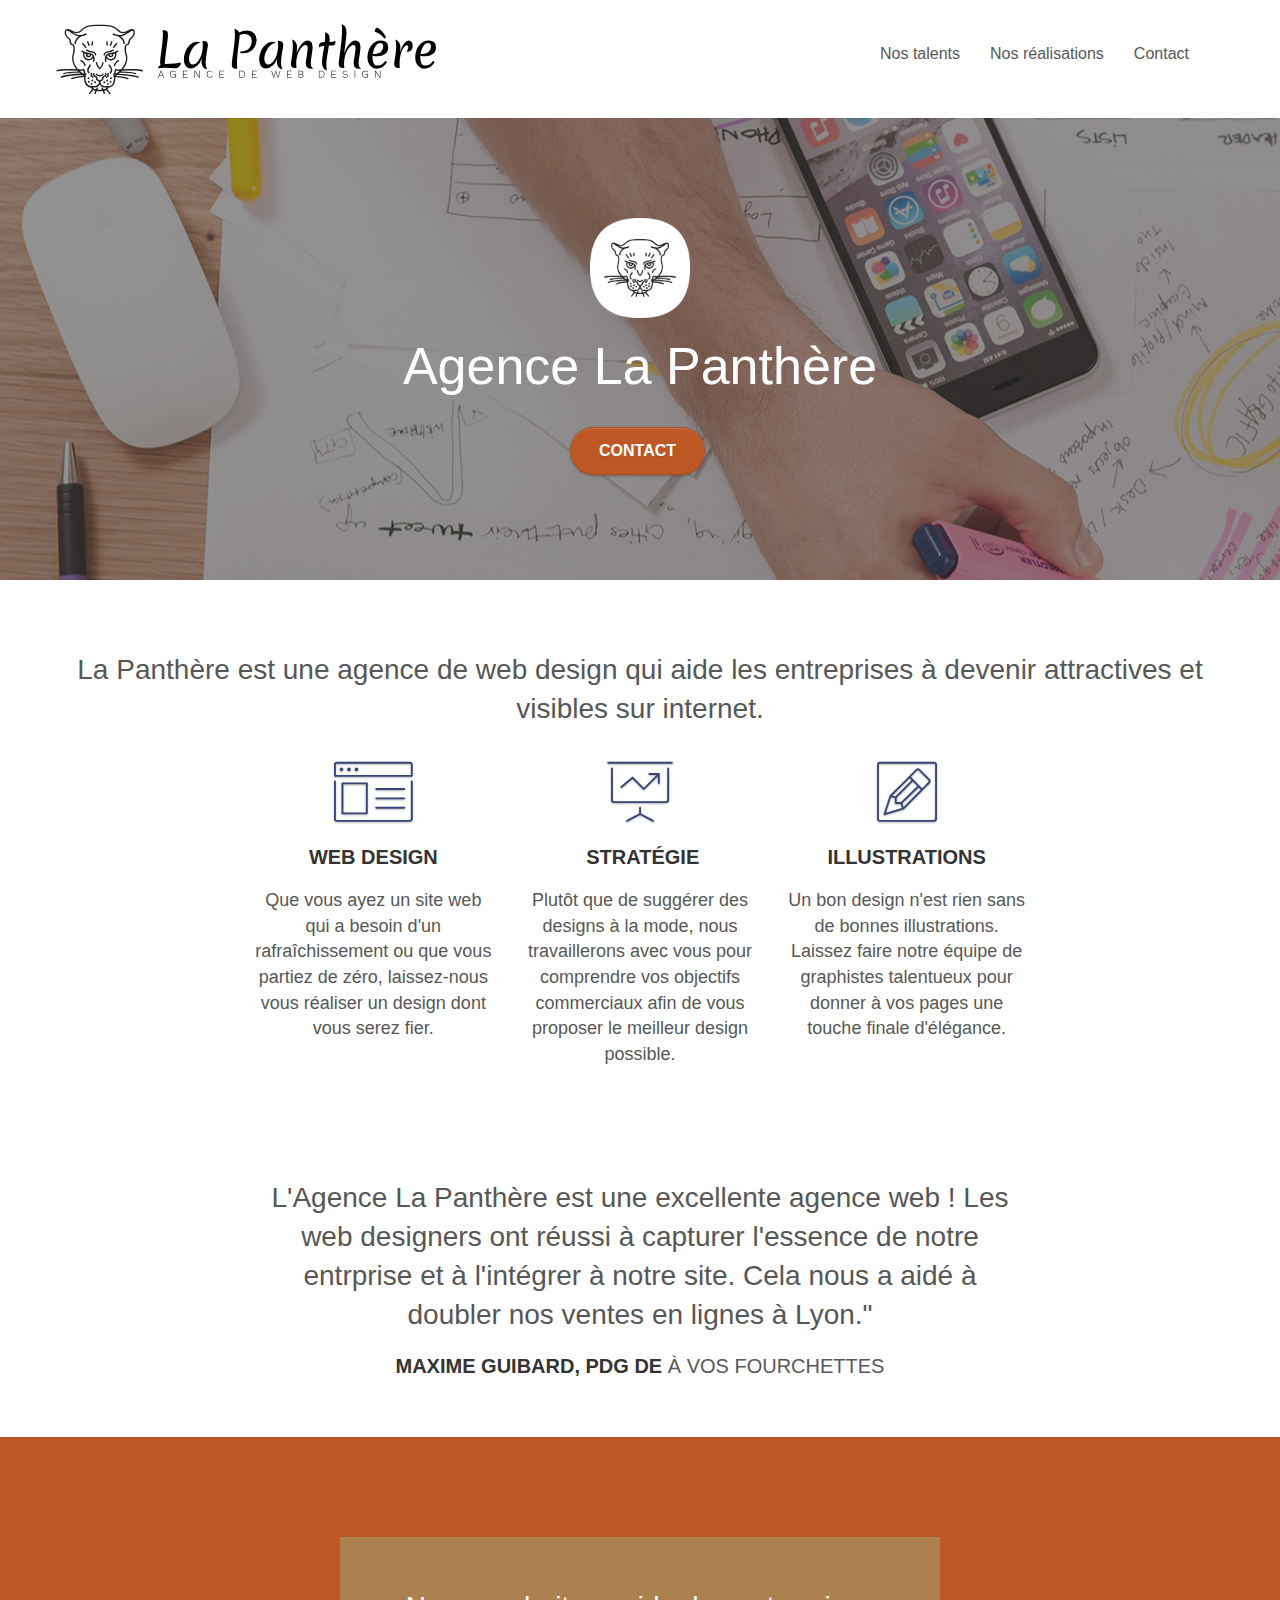
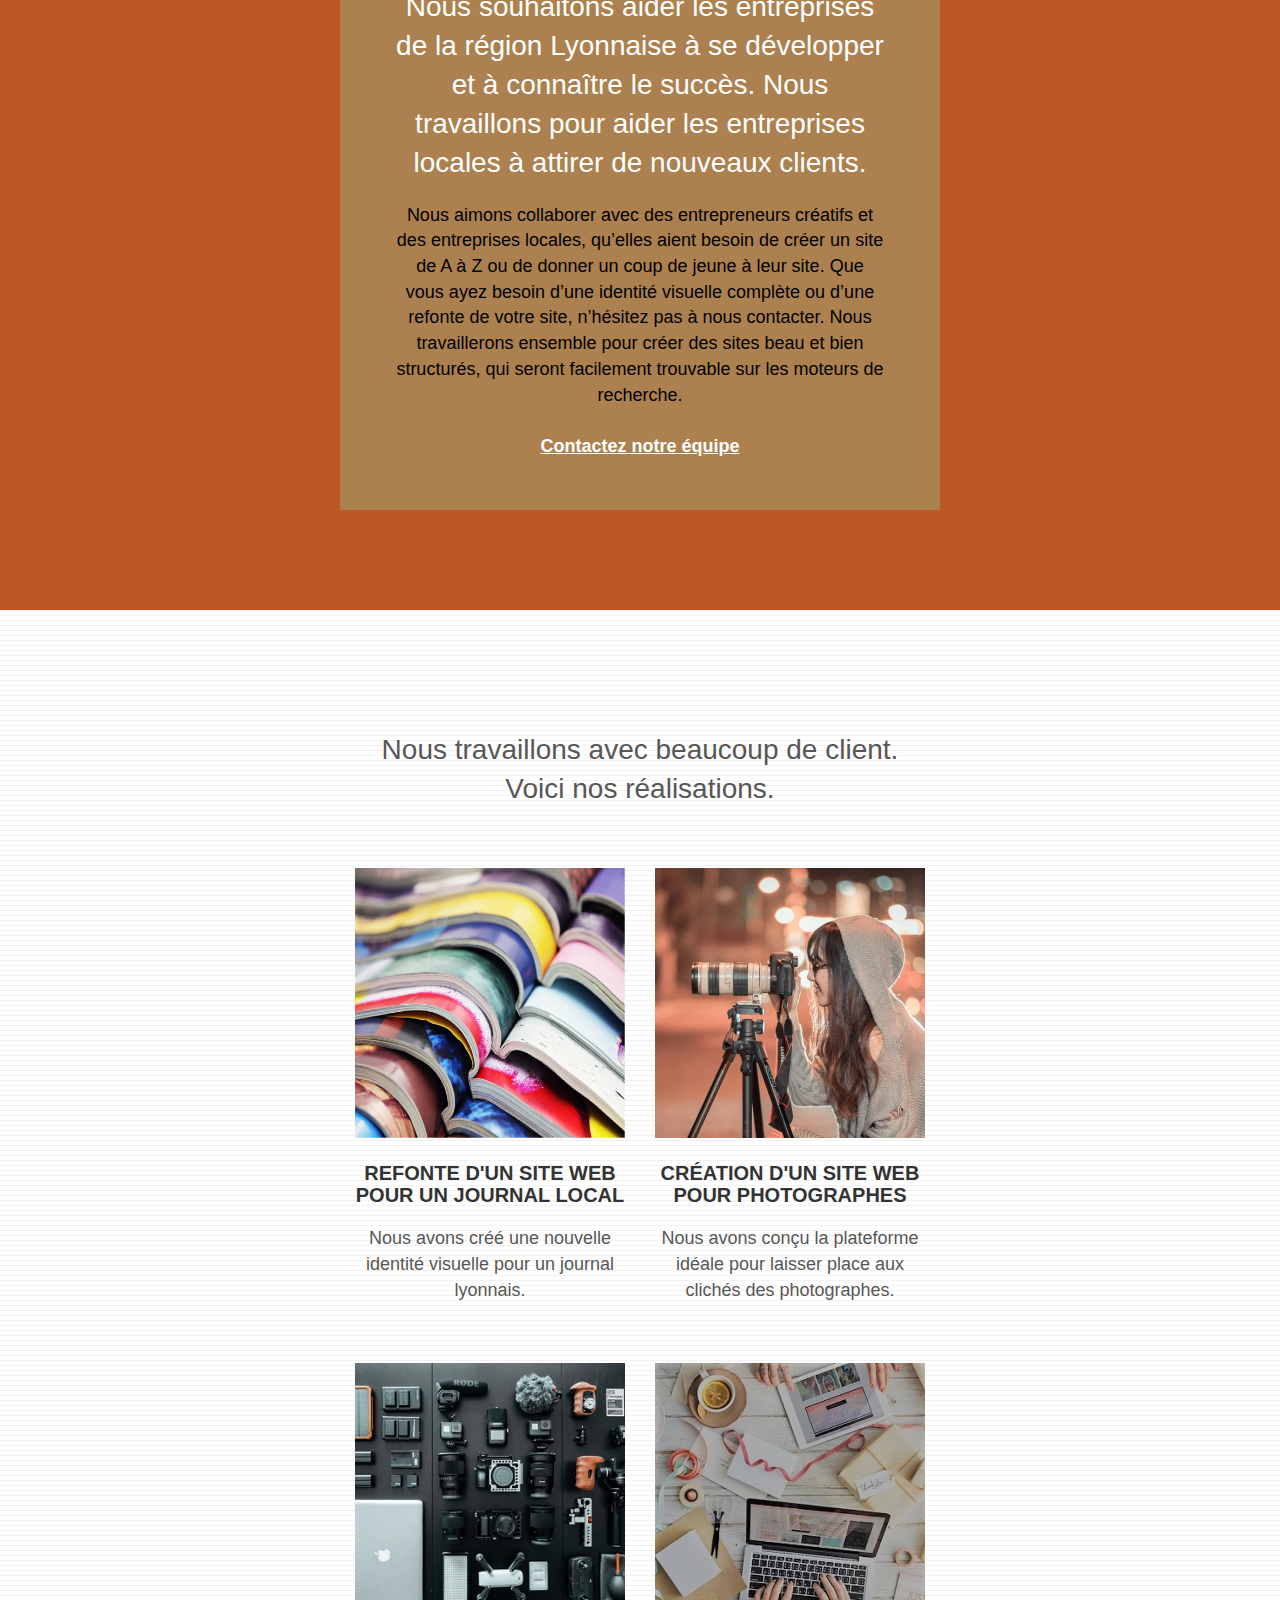
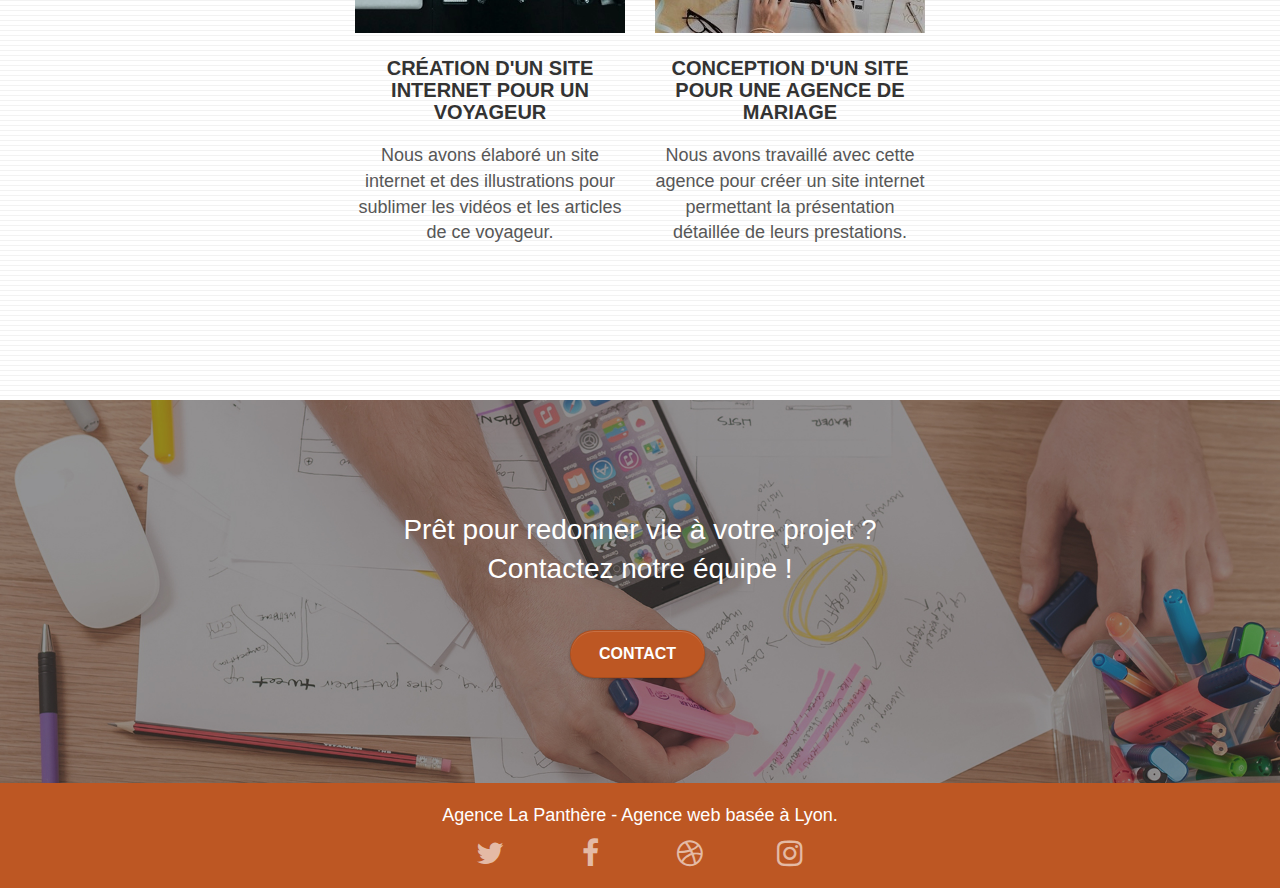
==== patched-website/index.html @ 6c85011a "Reorga" ====
<!doctype html>
<html lang="fr">
<head>
    <meta charset="utf-8">
    <meta name="keywords" content="création site web, création site internet, agence design lyon, web design lyon, illustration, création graphique, identité graphique, identité visuelle">
    <meta name="description" content="Agence de Web Design basée à Lyon. Graphisme - Direction artistique - Illustration - Webdesign.">
    <meta name="viewport" content="width=device-width, initial-scale=1.0, viewport-fit=cover">
    <link rel="shortcut icon" type="image/png" href="favicon.jpg">
    
	<link rel="stylesheet" type="text/css" href="./css/bootstrap.css">
	<link rel="stylesheet" type="text/css" href="style.css">
	<link rel="stylesheet" type="text/css" href="./css/font-awesome.css">
	<link rel="stylesheet" type="text/css" href="./css/et-line.css">
	
    
	<script src="./js/jquery-2.1.0.js"></script>
	<script src="./js/bootstrap.js"></script>
	<script src="./js/blocs.js"></script>
	<script src="./js/jquery.touchSwipe.js" defer></script>
	<script src="./js/gmaps.js"></script>

    <title>La Panthère - Agence de Web Design</title>

    
<!-- Analytics -->
 
<!-- Analytics END -->
    
</head>
<body>
<!-- Principal conteneur -->
<main>
    
<!-- bloc-0 -->
<header>
<div class="bloc bgc-white l-bloc ">
	<div class="container bloc-sm">

		<nav class="navbar row">
			<div class="navbar-header">
								<a class="navbar-brand" href="index.html"><img src="img/agence-la-panthere-monochrome.svg" alt="Logo-agence" height="70" /></a>
								<button id="nav-toggle" type="button" class="ui-navbar-toggle navbar-toggle" data-toggle="collapse" data-target=".navbar-1">
									<span class="sr-only">Toggle navigation</span><span class="icon-bar"></span><span class="icon-bar"></span><span class="icon-bar"></span>
								</button>		
			</div>
			<div class="collapse navbar-collapse navbar-1 special-dropdown-nav">
				<ul class="site-navigation nav navbar-nav">
					<li>
						<a href="#bloc-2-services">Nos talents</a>
					</li>
					<li>
						<a href="#bloc-4-portfolio">Nos réalisations</a>
					</li>
					<li>	
						<a href="page2.html">Contact</a>
					</li>
				</ul>
			</div>
		</nav>
	</div>
</div>
</header>
<!-- bloc-0 END -->

<!-- bloc-1-presentation -->
<div class="bgc-dark-slate-blue bg-banniere d-bloc bloc-bg-texture texture-paper b-parallax" id="bloc-1-hero">
	<div class="container bloc-lg">
		<div class="row tight-width-whitespace">
			<div class="col-sm-12">
				<img src="img/logo.png" class="center-block image-resize-mode" width="100" alt="Agence La Panthère - Logo" />
				<h1 class="text-center hero-bloc-text tc-white ">
					Agence La Panthère
				</h1>
				<div class="text-center">
					<a href="page2.html" class="btn btn-lg btn-clean btn-rd cta-hero btn-atomic-tangerine" id="cta-hero">Contact</a>
				</div>
			</div>
		</div>
	</div>
</div>
<!-- bloc-1-presentation END -->

<!-- bloc-2-services -->
<div class="bloc bgc-white l-bloc" id="bloc-2-services">
	<div class="container bloc-md">
		<div class="row">
			<div class="col-sm-12 text-center">
				<h2>La Panthère est une agence de web design qui aide les entreprises à devenir attractives et visibles sur internet.</h2>
			</div>
		</div>
		<div class="row voffset-lg med-width-whitespace">
			<div class="col-sm-4">
				<div class="text-center">
					<span class="et-icon-browser sm-shadow icon-dark-slate-blue icons icon-lg"></span>
				</div>
				<h3 class="mg-md text-center">
					Web design
				</h3>
				<p class="text-center ">
					Que vous ayez un site web qui a besoin d'un rafraîchissement ou que vous partiez de zéro, laissez-nous vous réaliser un design dont vous serez fier.
				</p>
			</div>
			<div class="col-sm-4">
				<div class="text-center">
					<span class="et-icon-presentation sm-shadow icon-dark-slate-blue icons icon-lg"></span>
				</div>
				<h3 class="mg-md text-center">
					&nbsp;Stratégie
				</h3>
				<p class="text-center ">
					Plutôt que de suggérer des designs à la mode, nous travaillerons avec vous pour comprendre vos objectifs commerciaux afin de vous proposer le meilleur design possible.<br>
				</p>
			</div>
			<div class="col-sm-4">
				<div class="text-center">
					<span class="et-icon-edit sm-shadow icon-dark-slate-blue icons icon-lg"></span>
				</div>
				<h3 class="mg-md text-center">
					Illustrations
				</h3>
				<p class="text-center ">
					Un bon design n'est rien sans de bonnes illustrations. Laissez faire notre équipe de graphistes talentueux pour donner à vos pages une touche finale d'élégance.
				</p>
			</div>
		</div>
		<div class="row voffset-lg voffset">
			<div class="col-xs-12 col-md-8 col-md-offset-2 text-center">
				<h2>L'Agence La Panthère est une excellente agence web ! Les web designers ont réussi à capturer l'essence de notre entrprise et à l'intégrer à notre site. Cela nous a aidé à doubler nos ventes en lignes à Lyon."</h2>
				<h3>Maxime Guibard, PDG de <a href="index.html">À vos fourchettes</a></h3>

			</div>
		</div>
	</div>
</div>
<!-- bloc-2-services END -->

<!-- bloc-3-what-i-do -->
<div class="bloc tc-white bgc-atomic-tangerine bg-presentation d-bloc bloc-bg-texture texture-paper b-parallax" id="bloc-3-what-i-do">
	<div class="container bloc-lg">
		<div class="row tight-width-whitespace black-background">
			<div class="col-sm-12">
				<h2 class="mg-md text-center tc-white">
					Nous souhaitons aider les entreprises de la région Lyonnaise à se développer et à connaître le succès. Nous travaillons pour aider les entreprises locales à attirer de nouveaux clients.<br>
				</h2>
				<p class="text-center black">
					Nous aimons collaborer avec des entrepreneurs créatifs et des entreprises locales, qu’elles aient besoin de créer un site de A à Z ou de donner un coup de jeune à leur site. Que vous ayez besoin d’une identité visuelle complète ou d’une refonte de votre site, n’hésitez pas à nous contacter. Nous travaillerons ensemble pour créer des sites beau et bien structurés, qui seront facilement trouvable sur les moteurs de recherche. <br><br><a class="ltc-white bold-link" href="page2.html">Contactez notre équipe</a><br>
				</p>
			</div>
		</div>
	</div>
</div>
<!-- bloc-3-what-i-do END -->

<!-- bloc-4-portfolio -->
<div class="bloc bgc-white bg-lines-h2-bg bg-repeat l-bloc" id="bloc-4-portfolio">
	<div class="container bloc-lg">
		<div class="row">
			<div class="col-sm-12 text-center">
				<h2> Nous travaillons avec beaucoup de client. <br> Voici nos réalisations.</h2>	
			</div>
		</div>
		<div class="row tight-width-whitespace portfolio-row">
			<div class="col-sm-6">
				<a href="#" data-lightbox="img/1.webp" data-gallery-id="gallery-1" data-caption="Refonte d'un site web pour un journal local" data-frame="snapshot-lb"><img src="img/1.webp" alt="illustration-journal" class="img-responsive portfolio-thumb" /></a>
				<h3 class="mg-md text-center">
					Refonte d'un site web pour un journal local
				</h3>
				<p class="text-center">
					Nous avons créé une nouvelle identité visuelle pour un journal lyonnais.
				</p>
			</div>
			<div class="col-sm-6">
				<a href="#" data-lightbox="img/2.webp" data-gallery-id="gallery-1" data-caption="Création d'un site web pour photographes" data-frame="snapshot-lb"><img src="img/2.webp" class="img-responsive portfolio-thumb" alt="Illustration-photographes" /></a>
				<h3 class="mg-md text-center">
					Création d'un site web pour photographes
				</h3>
				<p class="text-center">
					Nous avons conçu la plateforme idéale pour laisser place aux clichés des photographes.
				</p>
			</div>
		</div>
		<div class="row tight-width-whitespace portfolio-row">
			<div class="col-sm-6">
				<a href="#" data-lightbox="img/3.webp" data-gallery-id="gallery-1" data-caption="Création d'un site internet pour un voyageur" data-frame="snapshot-lb"><img src="img/3.webp" class="img-responsive portfolio-thumb" alt="Illustration-vlogger"/></a>
				<h3 class="mg-md text-center">
					Création d'un site internet pour un voyageur
				</h3>
				<p class="text-center">
					Nous avons élaboré un site internet et des illustrations pour sublimer les vidéos et les articles de ce voyageur.
				</p>
			</div>
			<div class="col-sm-6">
				<a href="#" data-lightbox="img/4.webp" data-gallery-id="gallery-1" data-caption="Conception d'un site pour une agence de mariage" data-frame="snapshot-lb"><img src="img/4.webp" class="img-responsive portfolio-thumb" alt="illustration-agence" /></a>
				<h3 class="mg-md text-center">
					Conception d'un site pour une agence de mariage
				</h3>
				<p class="text-center">
					Nous avons travaillé avec cette agence pour créer un site internet permettant la présentation détaillée de leurs prestations.
				</p>
			</div>
		</div>
	</div>
</div>
<!-- bloc-4-portfolio END -->

<!-- bloc-5-cta -->
<div class="bloc bgc-dark-slate-blue bg-banniere d-bloc bloc-bg-texture texture-paper" id="bloc-5-cta">
	<div class="container bloc-lg">
		<div class="row">
			<h2 class="mg-md text-center tc-white">
				Prêt pour redonner vie à votre projet ?<br>Contactez notre équipe !
			</h2>
			<div class="col-sm-12 text-center">
				<a href="page2.html" class="btn btn-atomic-tangerine btn-clean btn-rd btn-lg cta-hero">Contact</a>
			</div>
		</div>
	</div>
</div>
<!-- bloc-5-cta END -->

<!-- Footer - bloc-8 -->
<footer>
<div class="bloc bgc-atomic-tangerine d-bloc" id="bloc-8">
	<div class="container bloc-sm">
		<div class="row">
			<div class="col-sm-12">
				<p class="text-center white">
					Agence La Panthère - Agence web basée à Lyon.<br>
				</p>
				<div class="row row-no-gutters social">
					<div class="col-sm-3">
						<div class="text-center">
							<a class="social" href="index.html"><span class="fa fa-twitter icon-md"></span></a>
						</div>
					</div>
					<div class="col-sm-3">
						<div class="text-center">
							<a class="social" href="index.html"><span class="fa fa-facebook icon-md"></span></a>
						</div>
					</div>
					<div class="col-sm-3">
						<div class="text-center">
							<a class="social" href="index.html"><span class="fa fa-dribbble icon-md"></span></a>
						</div>
					</div>
					<div class="col-sm-3">
						<div class="text-center">
							<a class="social" href="index.html"><span class="fa fa-instagram icon-md"></span></a>
						</div>
					</div>
					
				</div>
				
			</div>
		</div>
	</div>
</div>
</footer>
<!-- Footer - bloc-8 END -->

</main>
<!-- Principal conteneur END -->
    

</body>
</html>
---- patched-website/style.css ----
body {
    margin: 0;
    padding: 0;
    background: #FFF;
    overflow-x: hidden;
    -webkit-font-smoothing: antialiased;
    -moz-osx-font-smoothing: grayscale;
}

main {
    width: 100%;
}

a,
button {
    transition: all .3s ease-in-out;
    outline: none!important;
}

a:hover {
    text-decoration: none;
    cursor: pointer;
}

#page-loading-blocs-notifaction {
    position: fixed;
    top: 0;
    bottom: 0;
    width: 100%;
    z-index: 100000;
    background: #FFFFFF url("img/pageload-spinner.gif") no-repeat center center;
}

.bloc {
    width: 100%;
    clear: both;
    background: 50% 50% no-repeat;
    -webkit-background-size: cover;
    -moz-background-size: cover;
    -o-background-size: cover;
    background-size: cover;
    position: relative;
}   

.bloc .container {
    padding-left: 0;
    padding-right: 0;
}

.bloc-lg {
    padding: 100px 50px;
}

.bloc-md {
    padding: 50px;
}

.bloc-sm {
    padding: 20px 50px;
}

.bg-center,
.bg-l-edge,
.bg-r-edge,
.bg-t-edge,
.bg-b-edge,
.bg-tl-edge,
.bg-bl-edge,
.bg-tr-edge,
.bg-br-edge,
.bg-repeat {
    -webkit-background-size: auto!important;
    -moz-background-size: auto!important;
    -o-background-size: auto!important;
    background-size: auto!important;
}

.bg-repeat {
    background: repeat;
}

.bg-t-edge {
    background: top no-repeat;
}

/*.bloc-bg-texture::before {
    content: "";
    background-size: 2px 2px;
    position: absolute;
    top: 0;
    bottom: 0;
    left: 0;
    right: 0;
}
*/

.texture-paper::before {
    background: url("img/texture-paper.png");
    background-size: 280px 280px;
}

.b-parallax {
    background-attachment: fixed;
}

.d-bloc {
    color: rgba(255, 255, 255, .7);
}

.d-bloc button:hover {
    color: rgba(255, 255, 255, .9);
}

.d-bloc .icon-round,
.d-bloc .icon-square,
.d-bloc .icon-rounded,
.d-bloc .icon-semi-rounded-a,
.d-bloc .icon-semi-rounded-b {
    border-color: rgba(255, 255, 255, .9);
}

.d-bloc .divider-h span {
    border-color: rgba(255, 255, 255, .2);
}

.d-bloc .a-btn,
.d-bloc .navbar a,
.d-bloc .navbar-brand,
.d-bloc a .icon-sm,
.d-bloc a .icon-md,
.d-bloc a .icon-lg,
.d-bloc a .icon-xl,
.d-bloc h1 a,
.d-bloc h2 a,
.d-bloc h3 a,
.d-bloc h4 a,
.d-bloc h5 a,
.d-bloc h6 a,
.d-bloc p a {
    color: rgba(255, 255, 255, .6);
}

.d-bloc .a-btn:hover,
.d-bloc .navbar a:hover,
.d-bloc .navbar-brand:hover,
.d-bloc a:hover .icon-sm,
.d-bloc a:hover .icon-md,
.d-bloc a:hover .icon-lg,
.d-bloc a:hover .icon-xl,
.d-bloc h1 a:hover,
.d-bloc h2 a:hover,
.d-bloc h3 a:hover,
.d-bloc h4 a:hover,
.d-bloc h5 a:hover,
.d-bloc h6 a:hover,
.d-bloc p a:hover {
    color: rgba(255, 255, 255, 1);
}

.d-bloc .navbar-toggle .icon-bar {
    background: rgba(255, 255, 255, 1);
}

.d-bloc .btn-wire,
.d-bloc .btn-wire:hover {
    color: rgba(255, 255, 255, 1);
    border-color: rgba(255, 255, 255, 1);
}

.d-bloc .panel {
    color: rgba(0, 0, 0, .5);
}

.d-bloc .panel button:hover {
    color: rgba(0, 0, 0, .7);
}

.d-bloc .panel icon {
    border-color: rgba(0, 0, 0, .7);
}

.d-bloc .panel .divider-h span {
    border-color: rgba(0, 0, 0, .1);
}

.d-bloc .panel .a-btn {
    color: rgba(0, 0, 0, .6);
}

.d-bloc .panel .a-btn:hover {
    color: rgba(0, 0, 0, 1);
}

.d-bloc .panel .btn-wire,
.d-bloc .panel .btn-wire:hover {
    color: rgba(0, 0, 0, .7);
    border-color: rgba(0, 0, 0, .3);
}

.d-bloc .panel,
.l-bloc {
    color: rgba(0, 0, 0, .5);
}

.d-bloc .panel button:hover,
.l-bloc button:hover {
    color: rgba(0, 0, 0, .7);
}

.l-bloc .icon-round,
.l-bloc .icon-square,
.l-bloc .icon-rounded,
.l-bloc .icon-semi-rounded-a,
.l-bloc .icon-semi-rounded-b {
    border-color: rgba(0, 0, 0, .7);
}

.d-bloc .panel .divider-h span,
.l-bloc .divider-h span {
    border-color: rgba(0, 0, 0, .1);
}

.d-bloc .panel .a-btn,
.l-bloc .a-btn,
.l-bloc .navbar a,
.l-bloc .navbar-brand,
.l-bloc a .icon-sm,
.l-bloc a .icon-md,
.l-bloc a .icon-lg,
.l-bloc a .icon-xl,
.l-bloc h1 a,
.l-bloc h2 a,
.l-bloc h3 a,
.l-bloc h4 a,
.l-bloc h5 a,
.l-bloc h6 a,
.l-bloc p a {
    color: rgba(0, 0, 0, .6);
}

.d-bloc .panel .a-btn:hover,
.l-bloc .a-btn:hover,
.l-bloc .navbar a:hover,
.l-bloc .navbar-brand:hover,
.l-bloc a:hover .icon-sm,
.l-bloc a:hover .icon-md,
.l-bloc a:hover .icon-lg,
.l-bloc a:hover .icon-xl,
.l-bloc h1 a:hover,
.l-bloc h2 a:hover,
.l-bloc h3 a:hover,
.l-bloc h4 a:hover,
.l-bloc h5 a:hover,
.l-bloc h6 a:hover,
.l-bloc p a:hover {
    color: rgba(0, 0, 0, 1);
}

.l-bloc .navbar-toggle .icon-bar {
    color: rgba(0, 0, 0, .6);
}

.d-bloc .panel .btn-wire,
.d-bloc .panel .btn-wire:hover,
.l-bloc .btn-wire,
.l-bloc .btn-wire:hover {
    color: rgba(0, 0, 0, .7);
    border-color: rgba(0, 0, 0, .3);
}

.voffset {
    margin-top: 30px;
}

.voffset-lg {
    margin-top: 80px;
}

.row-no-gutters {
    margin-right: 0;
    margin-left: 0;
}

.row.row-no-gutters > [class^="col-"],
.row.row-no-gutters > [class*=" col-"] {
    padding-right: 0;
    padding-left: 0;
}

#bloc-1-hero h1 {
    font-size: 52px;
}

.navbar {
    margin-bottom: 0;
    z-index: 1;
}

.navbar-brand {
    height: auto;
    padding: 3px 15px;
    font-size: 25px;
    font-weight: normal;
    font-weight: 600;
    line-height: 44px;
}

.navbar-brand img {
    max-height: 200px;
    margin: 0 5px 0 0;
    display: inline;
}

.navbar-brand img[src$=svg] {
    min-width: 100px;
}

.nav-center .navbar-brand img {
    margin: 0;
}



.navbar .nav {
    padding-top: 2px;
    margin-right: -16;
    float: right;
    z-index: 1;
}

.nav > li {
   
    margin-top: 4px;
    font-size: 16px;
}

.navbar-nav .open .dropdown-menu > li > a {
    text-align: inherit;
}

.nav > li a:hover,
.nav > li a:focus {
    background: transparent;
}

.navbar-toggle {
    margin: 10px 10px 0 0;
    border: 0px;
}

.navbar-toggle:hover {
    background: transparent!important;
}

.navbar-toggle .icon-bar {
    background-color: rgba(0, 0, 0, .5);
    width: 26px;
}

.nav-invert .navbar .nav {
    float: left;
}

.nav-invert .navbar-header,
.nav-invert .navbar-brand {
    float: right;
    position: relative;
    z-index: 2;
}

@media (min-width: 768px) {
    .site-navigation {
        position: relative;
        top: 30px;
        right: 20px;
        transform: translate(0, -50%);
        -webkit-transform: translateY(-50%);
    }
    .nav > li .dropdown-menu a,
    .nav > li .dropdown-menu a:hover {
        color: #484848;
    }
    .nav-invert .site-navigation {
        left: 0;
        right: 0;
    }
    .nav-center {
        text-align: center;
    }
    .nav-center .navbar-header {
        width: 100%;
    }
    .nav-center .navbar-header,
    .nav-center .navbar-brand,
    .nav-center .nav > li {
        float: none;
        display: inline-block;
    }
    .nav-center .site-navigation {
        position: relative;
        width: 100%;
        right: 0;
        margin-right: 0px;
        margin-top: 20px;
    }
    .nav-center.mini-nav .navbar-toggle {
        float: none;
        margin: 10px auto 0;
    }
}

.nav > li > .dropdown a {
    background: none!important;
    display: block;
    padding: 14px 15px;
}

nav .caret {
    margin: 0 5px;
}

.dropdown-menu .dropdown-menu {
    top: -8px;
    left: 100%;
}

.dropdown-menu .dropmenu-flow-right {
    top: 100%;
    left: 0;
    margin-left: -1px;
    border-top-left-radius: 0;
    border-top-right-radius: 0;
}

.dropdown-menu .dropdown span {
    border: 4px solid black;
    border-top-color: transparent;
    border-right-color: transparent;
    border-bottom-color: transparent;
    margin: 6px -5px 0 0!important;
    float: right;
}

.mg-md {
    margin-top: 10px;
    margin-bottom: 20px;
}

.mg-lg {
    margin-top: 10px;
    margin-bottom: 40px;
}

.btn {
    margin: 0 5px 5px 0;
}

.btn.pull-right {
    margin: 0 0 5px 5px;
}

.btn-d,
.btn-d:hover,
.btn-d:focus {
    color: #FFF;
    background: rgba(0, 0, 0, .3);
}

button {
    outline: none!important;
}

.btn-rd {
    border-radius: 40px;
}

.btn-clean {
    border: 1px solid rgba(0, 0, 0, .08);
    border-bottom-color: rgba(0, 0, 0, .1);
    text-shadow: 0 1px 0 rgba(0, 0, 1, .1);
    box-shadow: 0 1px 3px rgba(0, 0, 1, .25), inset 0 1px 0 0 rgba(255, 255, 255, .15);
}

.icon-md {
    font-size: 30px!important;
}

.icon-lg {
    font-size: 60px!important;
}

.sm-shadow {
    text-shadow: 0 1px 2px rgba(0, 0, 0, .3);
}

.panel-sq,
.panel-sq .panel-heading,
.panel-sq .panel-footer {
    border-radius: 0;
}

.panel-rd {
    border-radius: 30px;
}

.panel-rd .panel-heading {
    border-radius: 29px 29px 0 0;
}

.panel-rd .panel-footer {
    border-radius: 0 0 29px 29px;
}

.form-control {
    border-color: rgba(0, 0, 0, .1);
    box-shadow: none;
}

.scrollToTop {
    width: 40px;
    height: 40px;
    position: fixed;
    bottom: 20px;
    right: 20px;
    opacity: 0;
    z-index: 500;
    transition: all .3s ease-in-out;
}

.scrollToTop span {
    margin-top: 6px;
}

.showScrollTop {
    font-size: 14px;
    opacity: 1;
}

a[data-lightbox] {
    position: relative;
    display: block;
    text-align: center;
}

a[data-lightbox]:hover::before {
    content: "+";
    font-family: "HelveticaNeue-Light", "Helvetica Neue Light", "Helvetica Neue", Helvetica, Arial;
    font-size: 32px;
    width: 50px;
    height: 50px;
    margin-left: -25px;
    border-radius: 50%;
    background: rgba(0, 0, 0, .6);
    color: #FFF;
    font-weight: 100;
    z-index: 1;
    position: absolute;
    top: 50%;
    transform: translateY(-50%);
    -webkit-transform: translateY(-50%);
}

a[data-lightbox]:hover img {
    opacity: 0.6;
    -webkit-animation-fill-mode: none;
    animation-fill-mode: none;
}

#lightbox-modal {
    display: flex;
    align-items: center;
}

#lightbox-modal .modal-dialog {
    width: 90%;
    max-width: 900px;
    margin: 0 auto 0;
}

#lightbox-modal .modal-dialog img {
    max-height: 90vh;
    margin: 0 auto;
}

.lightbox-caption {
    padding: 20px;
    color: #FFF;
    background: rgba(0, 0, 0, .5);
    position: absolute;
    left: 15px;
    right: 15px;
    bottom: 5px;
}

.close-lightbox {
    color: #FFF;
    font-size: 30px;
    position: absolute;
    top: 20px;
    right: 20px;
    z-index: 20;
    background: rgba(0, 0, 0, .5);
    border: none;
    line-height: 30px;
    padding: 0 9px 5px;
    opacity: 0.3;
}

.close-lightbox:hover,
.next-lightbox:hover,
.prev-lightbox:hover {
    opacity: 1.0;
    color: #FFF;
}

.next-lightbox,
.prev-lightbox {
    font-size: 20px;
    color: rgba(255, 255, 255, .9);
    background: rgba(0, 0, 0, .5);
    transition: all .2s ease-in-out;
    position: absolute;
    top: 45%;
    z-index: 1;
    opacity: 0.4;
}

.next-lightbox {
    padding: 6px 8px 1px 13px;
    right: 25px;
}

.prev-lightbox {
    padding: 6px 13px 1px 10px;
    left: 25px;
}

.snapshot-lb .modal-body {
    padding-bottom: 45px;
}

.snapshot-lb .lightbox-caption {
    padding: 0;
    color: rgba(0, 0, 0, .5);
    background: none;
}

h1,
h2,
h3,
h4,
h5,
h6,
p,
label,
.btn,
a {
    font-family: "helvetica";
    font-weight: 400;
    color: #575757!important;
}

.container {
    max-width: 99%;
    margin-right: auto;
    margin-left: auto;

}

.hero-bloc-text {
    font-size: 38px;
}

.hero-bloc-text-sub {
    font-size: 36px;
}

.statement-bloc-text {
    line-height: 26px;
    font-style: italic;
    font-size: 20px;
    text-align: center;
    font-weight: lighter;
    max-width: 520px;
    margin: auto auto auto auto;
}

p {
    font-size: 18px;
}

.tight-width-whitespace {
    max-width: 600px;
    margin: auto auto auto auto;
}

.h1 {
    font-size: 20px;
    font-family: "Open Sans";
}

.cta-hero {
    margin-top: 22px;
    color: #FFFFFF!important;
    text-transform: uppercase;
    padding: 12px 28px 12px 28px;
    font-size: 16px;
    font-weight: 700;
}

.social {
    max-width: 400px;
    margin: auto auto auto auto;
    display: flex;
    justify-content: space-around;
}

h2 {
    font-size: 28px;
    line-height: 1.4em;
}

h3 {
    font-size: 20px;
    text-transform: uppercase;
    font-weight: 700;
    color: #333333!important;
}

.med-width-whitespace {
    max-width: 800px;
    margin: auto auto auto auto;
    box-shadow: 0px 0px 0px #000000;
}

h1 {
    color: #333333!important;
}

h4 {
    color: #333333!important;
}

.icons {
    margin-bottom: 14px;
    margin-top: 24px;
}

.white {
    color: #FFFFFF!important;
}

.black {
    color: black!important;
}
.portfolio-thumb {
    margin-bottom: 24px;
}

.portfolio-row {
    margin-bottom: 44px;
    margin-top: 50px;
}

.avatar {
    box-shadow: 0px 4px 9px rgba(0, 0, 0, 0.3);
}

.black-background {
    background-color: rgba(165, 147, 99, 0.7);
    padding: 40px 40px 40px 40px;
}

.bold-link {
    font-weight: 900;
    text-decoration: underline!important;
}

.bgc-white {
    background-color: #FFFFFF;
}



.bgc-atomic-tangerine {
    background-color: #BD5723;
}

.tc-white {
    color: white!important;
   /* position: relative;*/
}

.btn-atomic-tangerine {
    background: #BD5723;
    color: #FFFFFF!important;
}

.btn-atomic-tangerine:hover {
    background: #c27956!important;
    color: #FFFFFF!important;
}

.ltc-white {
    color: #FFFFFF!important;
}

.ltc-white:hover {
    color: #cccccc!important;
}

.ltc-atomic-tangerine {
    color: #F3976C!important;
}

.ltc-atomic-tangerine:hover {
    color: #c27956!important;
}

.icon-dark-slate-blue {
    color: #364577!important;
    border-color: #364577!important;
}

.bg-dots-bg {
    background-image: url("img/dots-bg.png");
}

.bg-lines-h2-bg {
    background-image: url("img/lines-h2-bg.png");
}

.bg-banniere {
    background-image: url("img/agence-la-panthere.jpg");
    width:100%;
}

.bg-presentation {
    background-image: url("img/image-de-presentation.bmp");
}

@media (max-width: 1024px) {
    .bloc {
        padding-left: 20px;
        padding-right: 20px;
    }
    .bloc.full-width-bloc,
    .bloc-tile-2.full-width-bloc .container,
    .bloc-tile-3.full-width-bloc .container,
    .bloc-tile-4.full-width-bloc .container {
        padding-left: 0;
        padding-right: 0;
    }
}

@media (max-width: 992px) and (min-width: 768px) {
    .navbar .nav {
        max-width: 80%
    }
    .nav-center.navbar .nav {
        max-width: 100%
    }
}

@media only screen and (min-device-width: 768px) and (max-device-width: 1024px) and (orientation: landscape) {
    .b-parallax {
        background-attachment: scroll;
    }
}

@media only screen and (min-device-width: 1024px) and (max-device-width: 1366px) and (-webkit-min-device-pixel-ratio: 1.5) {
    .b-parallax {
        background-attachment: scroll;
    }
}

@media (max-width: 991px) {
    .container {
        width: 100%;
    }
    .b-parallax {
        background-attachment: scroll;
    }
    .page-container,
    #hero-bloc {
        overflow-x: hidden;
        position: relative;
    }
    .bloc {
        padding-left: constant(safe-area-inset-left);
        padding-right: constant(safe-area-inset-right);
    }
    .bloc-group,
    .bloc-group .bloc {
        display: block;
        width: 100%;
    }
    .bloc-fill-screen .fill-bloc-top-edge,
    .bloc-fill-screen .fill-bloc-bottom-edge {
        padding: 0 20px;
        padding-left: constant(safe-area-inset-left);
        padding-right: constant(safe-area-inset-right);
    }
}

@media (max-width: 767px) {
    .page-container {
        overflow-x: hidden;
        position: relative;
    }
    h1,
    h2,
    h3,
    h4,
    h5,
    h6,
    p,
    #disqus_thread {
        padding-left: 10px!important;
        padding-right: 10px!important;
    }
    .b-parallax {
        background-attachment: scroll;
    }
    .navbar .nav {
        padding-top: 0;
        border-top: 1px solid rgba(0, 0, 0, .2);
        float: none!important;
    }
    .navbar.row {
        margin-left: 0;
        margin-right: 0;
    }
    .site-navigation {
        position: inherit;
        transform: none;
        -webkit-transform: none;
        -ms-transform: none;
    }
    .nav > li {
        margin-top: 0;
        border-bottom: 1px solid rgba(0, 0, 0, .1);
        background: rgba(0, 0, 0, .05);
        text-align: center;
        padding-left: 15px;
        width: 100%;
    }
    .nav > li:hover {
        background: rgba(0, 0, 0, .08);
    }
    .dropdown .dropdown a .caret {
        float: none;
        margin: 5px 0 0 10px!important;
        border: 4px solid black;
        border-bottom-color: transparent;
        border-right-color: transparent;
        border-left-color: transparent;
    }
    #hero-bloc .navbar .nav {
        background: rgba(0, 0, 0, .8);
    }
    #hero-bloc .navbar .nav a {
        color: rgba(255, 255, 255, .6);
    }
    .hero {
        padding: 50px 0;
    }
    .hero-nav {
        left: -1px;
        right: -1px;
    }
    .navbar-collapse {
        padding: 0;
        overflow-x: hidden;
        -webkit-box-shadow: none;
        box-shadow: none;
    }
    .navbar-brand img {
        max-height: 40px;
        width: auto;
    }
    .nav-invert .navbar-header {
        float: none;
        width: 100%;
    }
    .nav-invert .navbar-toggle {
        float: left;
        margin-left: 10px;
    }
    .bloc {
        padding-left: 0;
        padding-right: 0;
    }
    .bloc-xxl,
    .bloc-xl,
    .bloc-lg {
        padding: 40px 0;
    }
    .bloc-sm,
    .bloc-md {
        padding-left: 0;
        padding-right: 0;
    }
    .bloc-tile-2 .container,
    .bloc-tile-3 .container,
    .bloc-tile-4 .container,
    .bloc-fill-screen .fill-bloc-top-edge,
    .bloc-fill-screen .fill-bloc-bottom-edge {
        padding-left: 0;
        padding-right: 0;
    }
    .a-block {
        padding: 0 10px;
    }
    .btn-dwn {
        display: none;
    }
    .voffset {
        margin-top: 5px;
    }
    .voffset-md {
        margin-top: 20px;
    }
    .voffset-lg {
        margin-top: 30px;
    }
    form {
        padding: 5px;
    }
    .close-lightbox {
        display: inline-block;
    }
    .blocsapp-device-iphone5 {
        background-size: 216px 425px;
        padding-top: 60px;
        width: 216px;
        height: 425px;
    }
    .blocsapp-device-iphone5 img {
        width: 180px;
        height: 320px;
    }
}

@media (max-width: 400px) {
    .bloc {
        padding-left: 0;
        padding-right: 0;
    }
}

@media (max-width: 767px) {
    .bloc-mob-center-text {
        text-align: center;
    }
}
---- patched-website/css/et-line.css ----
@font-face {
    font-family: et-line;
    src: url(../fonts/et-line.eot);
    src: url(../fonts/et-line.eot?#iefix) format('embedded-opentype'), url(../fonts/et-line.woff) format('woff'), url(../fonts/et-line.ttf) format('truetype'), url(../fonts/et-line.svg#et-line) format('svg');
    font-weight: 400;
    font-style: normal
}

.et-icon-adjustments,
.et-icon-alarmclock,
.et-icon-anchor,
.et-icon-aperture,
.et-icon-attachment,
.et-icon-bargraph,
.et-icon-basket,
.et-icon-beaker,
.et-icon-bike,
.et-icon-book-open,
.et-icon-briefcase,
.et-icon-browser,
.et-icon-calendar,
.et-icon-camera,
.et-icon-caution,
.et-icon-chat,
.et-icon-circle-compass,
.et-icon-clipboard,
.et-icon-clock,
.et-icon-cloud,
.et-icon-compass,
.et-icon-desktop,
.et-icon-dial,
.et-icon-document,
.et-icon-documents,
.et-icon-download,
.et-icon-dribbble,
.et-icon-edit,
.et-icon-envelope,
.et-icon-expand,
.et-icon-facebook,
.et-icon-flag,
.et-icon-focus,
.et-icon-gears,
.et-icon-genius,
.et-icon-gift,
.et-icon-global,
.et-icon-globe,
.et-icon-googleplus,
.et-icon-grid,
.et-icon-happy,
.et-icon-hazardous,
.et-icon-heart,
.et-icon-hotairballoon,
.et-icon-hourglass,
.et-icon-key,
.et-icon-laptop,
.et-icon-layers,
.et-icon-lifesaver,
.et-icon-lightbulb,
.et-icon-linegraph,
.et-icon-linkedin,
.et-icon-lock,
.et-icon-magnifying-glass,
.et-icon-map,
.et-icon-map-pin,
.et-icon-megaphone,
.et-icon-mic,
.et-icon-mobile,
.et-icon-newspaper,
.et-icon-notebook,
.et-icon-paintbrush,
.et-icon-paperclip,
.et-icon-pencil,
.et-icon-phone,
.et-icon-picture,
.et-icon-pictures,
.et-icon-piechart,
.et-icon-presentation,
.et-icon-pricetags,
.et-icon-printer,
.et-icon-profile-female,
.et-icon-profile-male,
.et-icon-puzzle,
.et-icon-quote,
.et-icon-recycle,
.et-icon-refresh,
.et-icon-ribbon,
.et-icon-rss,
.et-icon-sad,
.et-icon-scissors,
.et-icon-scope,
.et-icon-search,
.et-icon-shield,
.et-icon-speedometer,
.et-icon-strategy,
.et-icon-streetsign,
.et-icon-tablet,
.et-icon-target,
.et-icon-telescope,
.et-icon-toolbox,
.et-icon-tools,
.et-icon-tools-2,
.et-icon-trophy,
.et-icon-tumblr,
.et-icon-twitter,
.et-icon-upload,
.et-icon-video,
.et-icon-wallet,
.et-icon-wine {
    font-family: et-line;
    speak: none;
    font-style: normal;
    font-weight: 400;
    font-variant: normal;
    text-transform: none;
    line-height: 1;
    -webkit-font-smoothing: antialiased;
    -moz-osx-font-smoothing: grayscale;
    display: inline-block
}

.et-icon-mobile:before {
    content: "\e000"
}

.et-icon-laptop:before {
    content: "\e001"
}

.et-icon-desktop:before {
    content: "\e002"
}

.et-icon-tablet:before {
    content: "\e003"
}

.et-icon-phone:before {
    content: "\e004"
}

.et-icon-document:before {
    content: "\e005"
}

.et-icon-documents:before {
    content: "\e006"
}

.et-icon-search:before {
    content: "\e007"
}

.et-icon-clipboard:before {
    content: "\e008"
}

.et-icon-newspaper:before {
    content: "\e009"
}

.et-icon-notebook:before {
    content: "\e00a"
}

.et-icon-book-open:before {
    content: "\e00b"
}

.et-icon-browser:before {
    content: "\e00c"
}

.et-icon-calendar:before {
    content: "\e00d"
}

.et-icon-presentation:before {
    content: "\e00e"
}

.et-icon-picture:before {
    content: "\e00f"
}

.et-icon-pictures:before {
    content: "\e010"
}

.et-icon-video:before {
    content: "\e011"
}

.et-icon-camera:before {
    content: "\e012"
}

.et-icon-printer:before {
    content: "\e013"
}

.et-icon-toolbox:before {
    content: "\e014"
}

.et-icon-briefcase:before {
    content: "\e015"
}

.et-icon-wallet:before {
    content: "\e016"
}

.et-icon-gift:before {
    content: "\e017"
}

.et-icon-bargraph:before {
    content: "\e018"
}

.et-icon-grid:before {
    content: "\e019"
}

.et-icon-expand:before {
    content: "\e01a"
}

.et-icon-focus:before {
    content: "\e01b"
}

.et-icon-edit:before {
    content: "\e01c"
}

.et-icon-adjustments:before {
    content: "\e01d"
}

.et-icon-ribbon:before {
    content: "\e01e"
}

.et-icon-hourglass:before {
    content: "\e01f"
}

.et-icon-lock:before {
    content: "\e020"
}

.et-icon-megaphone:before {
    content: "\e021"
}

.et-icon-shield:before {
    content: "\e022"
}

.et-icon-trophy:before {
    content: "\e023"
}

.et-icon-flag:before {
    content: "\e024"
}

.et-icon-map:before {
    content: "\e025"
}

.et-icon-puzzle:before {
    content: "\e026"
}

.et-icon-basket:before {
    content: "\e027"
}

.et-icon-envelope:before {
    content: "\e028"
}

.et-icon-streetsign:before {
    content: "\e029"
}

.et-icon-telescope:before {
    content: "\e02a"
}

.et-icon-gears:before {
    content: "\e02b"
}

.et-icon-key:before {
    content: "\e02c"
}

.et-icon-paperclip:before {
    content: "\e02d"
}

.et-icon-attachment:before {
    content: "\e02e"
}

.et-icon-pricetags:before {
    content: "\e02f"
}

.et-icon-lightbulb:before {
    content: "\e030"
}

.et-icon-layers:before {
    content: "\e031"
}

.et-icon-pencil:before {
    content: "\e032"
}

.et-icon-tools:before {
    content: "\e033"
}

.et-icon-tools-2:before {
    content: "\e034"
}

.et-icon-scissors:before {
    content: "\e035"
}

.et-icon-paintbrush:before {
    content: "\e036"
}

.et-icon-magnifying-glass:before {
    content: "\e037"
}

.et-icon-circle-compass:before {
    content: "\e038"
}

.et-icon-linegraph:before {
    content: "\e039"
}

.et-icon-mic:before {
    content: "\e03a"
}

.et-icon-strategy:before {
    content: "\e03b"
}

.et-icon-beaker:before {
    content: "\e03c"
}

.et-icon-caution:before {
    content: "\e03d"
}

.et-icon-recycle:before {
    content: "\e03e"
}

.et-icon-anchor:before {
    content: "\e03f"
}

.et-icon-profile-male:before {
    content: "\e040"
}

.et-icon-profile-female:before {
    content: "\e041"
}

.et-icon-bike:before {
    content: "\e042"
}

.et-icon-wine:before {
    content: "\e043"
}

.et-icon-hotairballoon:before {
    content: "\e044"
}

.et-icon-globe:before {
    content: "\e045"
}

.et-icon-genius:before {
    content: "\e046"
}

.et-icon-map-pin:before {
    content: "\e047"
}

.et-icon-dial:before {
    content: "\e048"
}

.et-icon-chat:before {
    content: "\e049"
}

.et-icon-heart:before {
    content: "\e04a"
}

.et-icon-cloud:before {
    content: "\e04b"
}

.et-icon-upload:before {
    content: "\e04c"
}

.et-icon-download:before {
    content: "\e04d"
}

.et-icon-target:before {
    content: "\e04e"
}

.et-icon-hazardous:before {
    content: "\e04f"
}

.et-icon-piechart:before {
    content: "\e050"
}

.et-icon-speedometer:before {
    content: "\e051"
}

.et-icon-global:before {
    content: "\e052"
}

.et-icon-compass:before {
    content: "\e053"
}

.et-icon-lifesaver:before {
    content: "\e054"
}

.et-icon-clock:before {
    content: "\e055"
}

.et-icon-aperture:before {
    content: "\e056"
}

.et-icon-quote:before {
    content: "\e057"
}

.et-icon-scope:before {
    content: "\e058"
}

.et-icon-alarmclock:before {
    content: "\e059"
}

.et-icon-refresh:before {
    content: "\e05a"
}

.et-icon-happy:before {
    content: "\e05b"
}

.et-icon-sad:before {
    content: "\e05c"
}

.et-icon-facebook:before {
    content: "\e05d"
}

.et-icon-twitter:before {
    content: "\e05e"
}

.et-icon-googleplus:before {
    content: "\e05f"
}

.et-icon-rss:before {
    content: "\e060"
}

.et-icon-tumblr:before {
    content: "\e061"
}

.et-icon-linkedin:before {
    content: "\e062"
}

.et-icon-dribbble:before {
    content: "\e063"
}
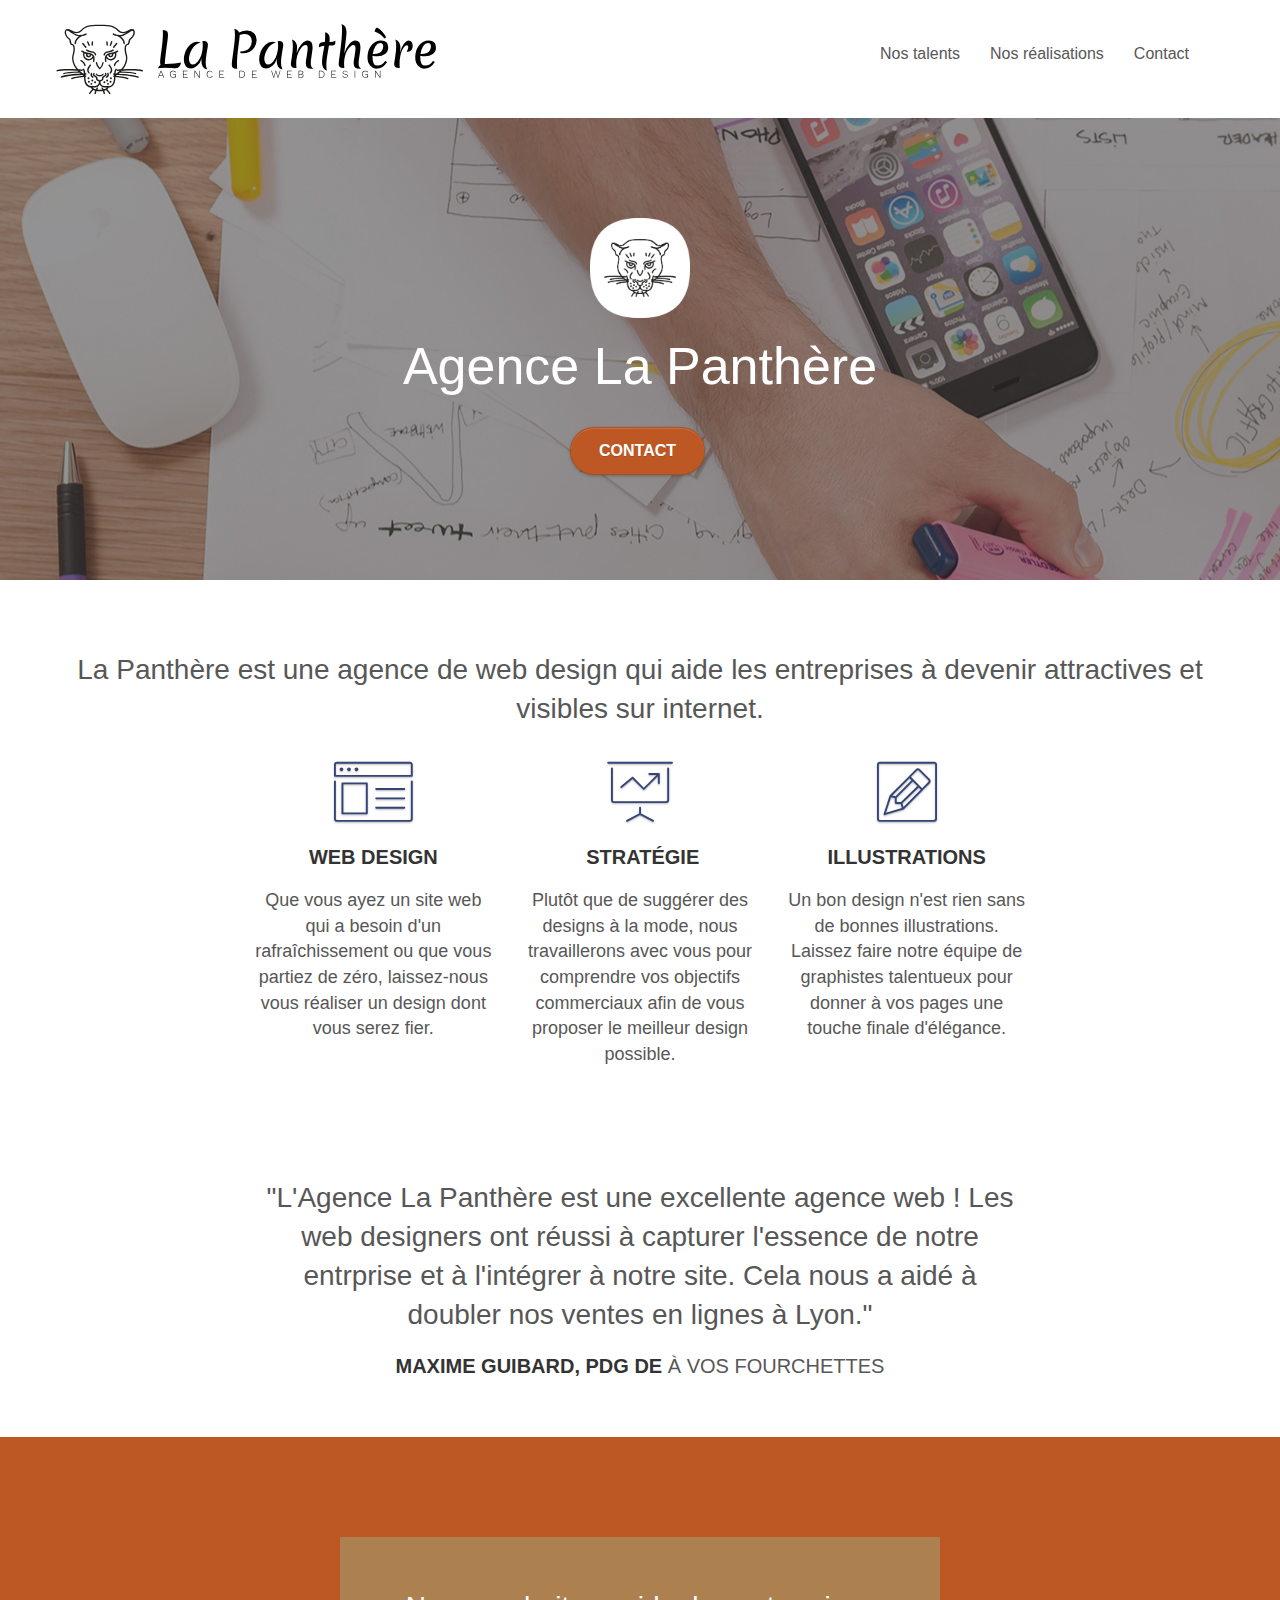
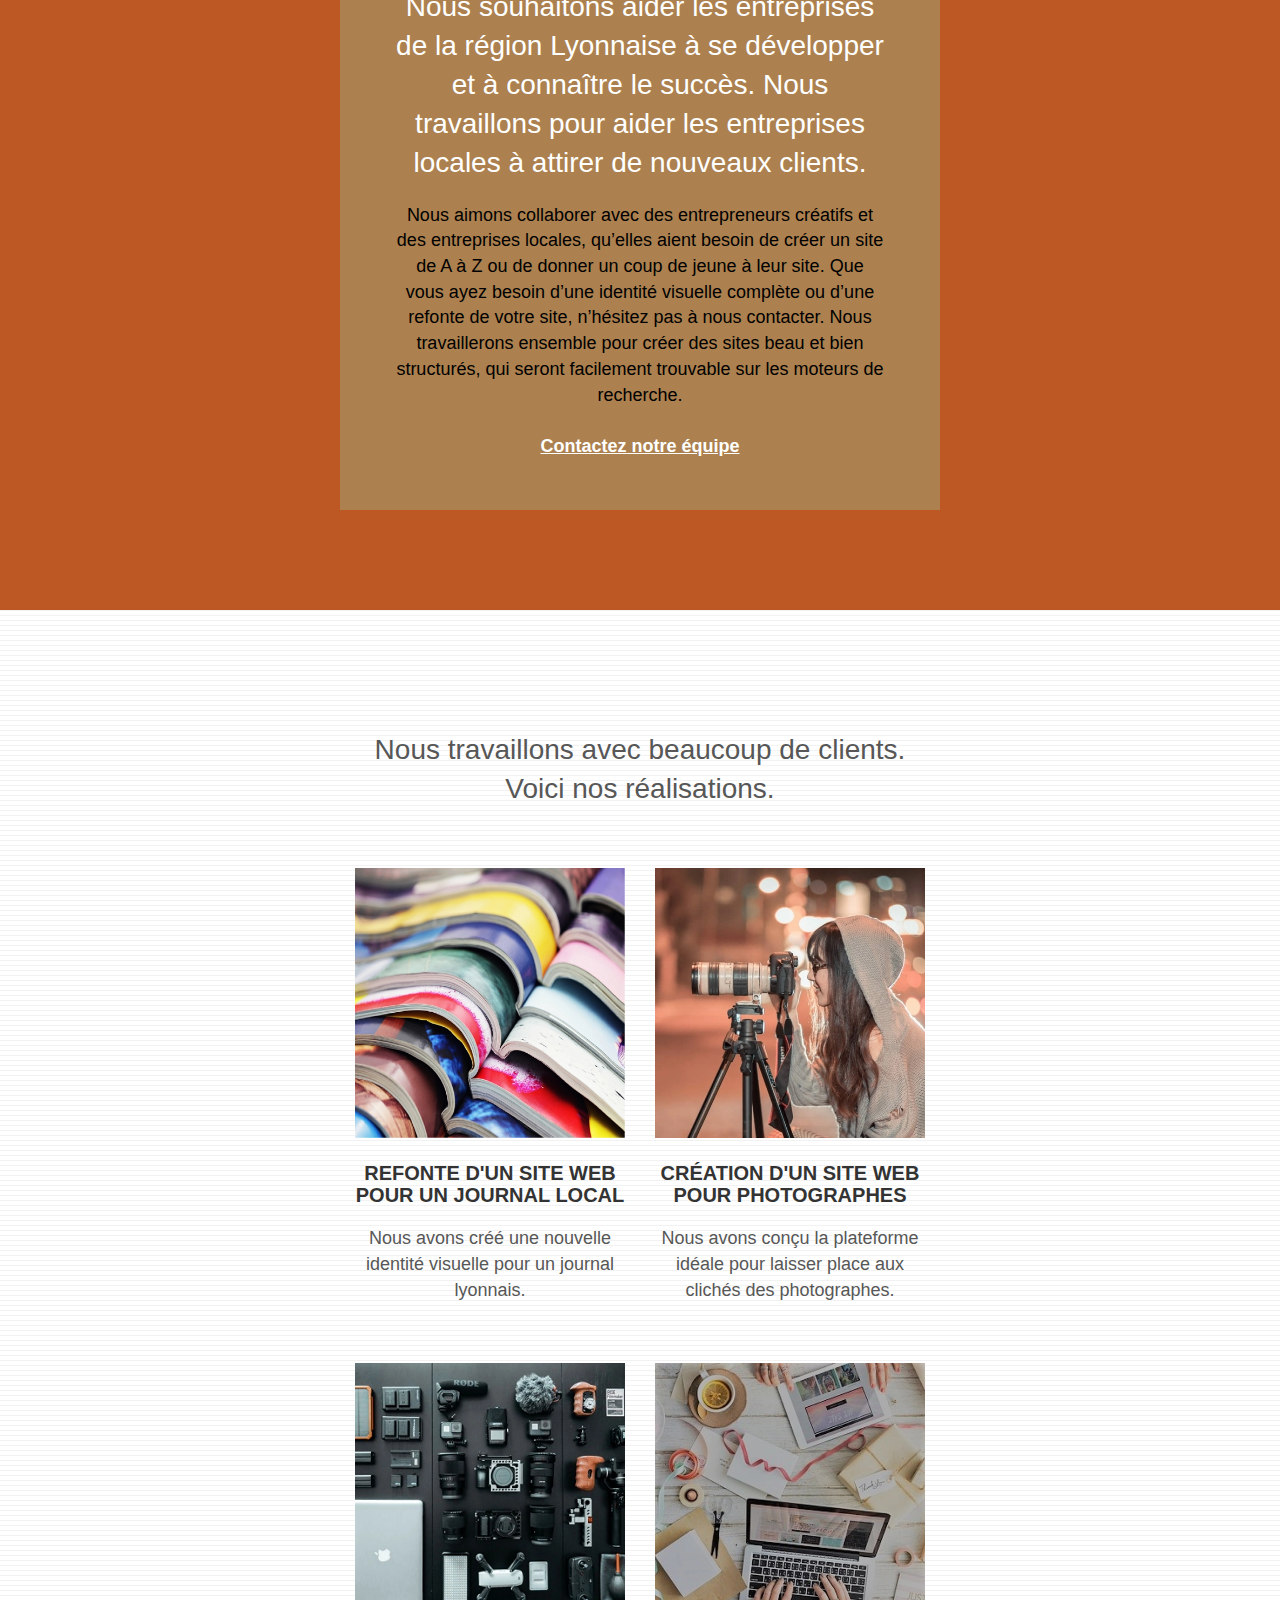
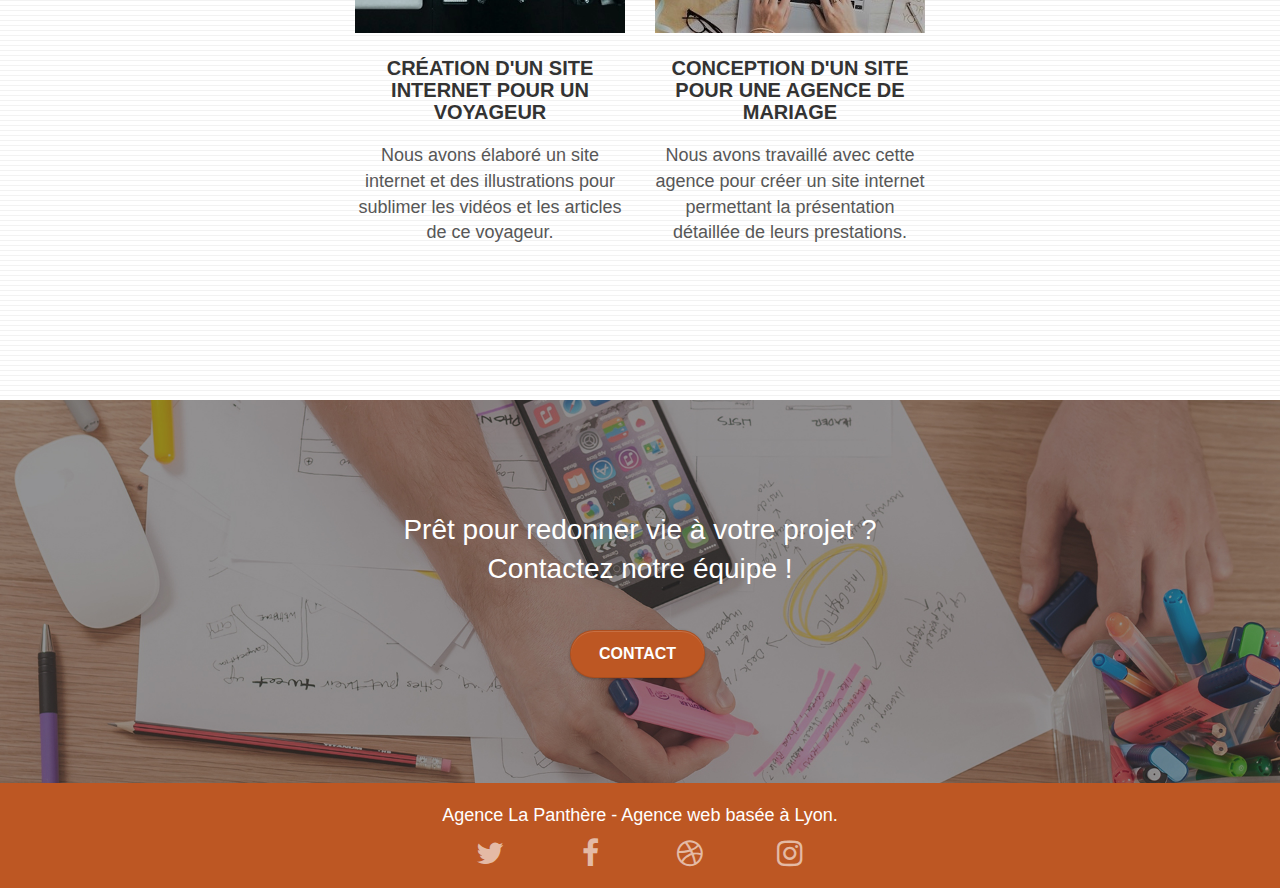
==== commit 20685c4e: "Ajouts nouveaux keywords + orthographe" ====
--- a/patched-website/index.html
+++ b/patched-website/index.html
@@ -2,7 +2,7 @@
 <html lang="fr">
 <head>
     <meta charset="utf-8">
-    <meta name="keywords" content="création site web, création site internet, agence design lyon, web design lyon, illustration, création graphique, identité graphique, identité visuelle">
+    <meta name="keywords" content="création site web, création site internet, agence design lyon, web design lyon, illustration, création graphique, identité graphique, identité visuelle, Villeurbanne, Vénissieux, Ecully, 69, Rhône">
     <meta name="description" content="Agence de Web Design basée à Lyon. Graphisme - Direction artistique - Illustration - Webdesign.">
     <meta name="viewport" content="width=device-width, initial-scale=1.0, viewport-fit=cover">
     <link rel="shortcut icon" type="image/png" href="favicon.jpg">
@@ -62,7 +62,7 @@
 </header>
 <!-- bloc-0 END -->
 
-<!-- bloc-1-presentation -->
+<section class="presentation" >
 <div class="bgc-dark-slate-blue bg-banniere d-bloc bloc-bg-texture texture-paper b-parallax" id="bloc-1-hero">
 	<div class="container bloc-lg">
 		<div class="row tight-width-whitespace">
@@ -78,9 +78,9 @@
 		</div>
 	</div>
 </div>
-<!-- bloc-1-presentation END -->
-
-<!-- bloc-2-services -->
+</section>
+
+<section class="services">
 <div class="bloc bgc-white l-bloc" id="bloc-2-services">
 	<div class="container bloc-md">
 		<div class="row">
@@ -125,16 +125,16 @@
 		</div>
 		<div class="row voffset-lg voffset">
 			<div class="col-xs-12 col-md-8 col-md-offset-2 text-center">
-				<h2>L'Agence La Panthère est une excellente agence web ! Les web designers ont réussi à capturer l'essence de notre entrprise et à l'intégrer à notre site. Cela nous a aidé à doubler nos ventes en lignes à Lyon."</h2>
+				<h2>"L'Agence La Panthère est une excellente agence web ! Les web designers ont réussi à capturer l'essence de notre entrprise et à l'intégrer à notre site. Cela nous a aidé à doubler nos ventes en lignes à Lyon."</h2>
 				<h3>Maxime Guibard, PDG de <a href="index.html">À vos fourchettes</a></h3>
 
 			</div>
 		</div>
 	</div>
 </div>
-<!-- bloc-2-services END -->
-
-<!-- bloc-3-what-i-do -->
+</section>
+
+<section class="missions">
 <div class="bloc tc-white bgc-atomic-tangerine bg-presentation d-bloc bloc-bg-texture texture-paper b-parallax" id="bloc-3-what-i-do">
 	<div class="container bloc-lg">
 		<div class="row tight-width-whitespace black-background">
@@ -149,14 +149,14 @@
 		</div>
 	</div>
 </div>
-<!-- bloc-3-what-i-do END -->
-
-<!-- bloc-4-portfolio -->
+</section>
+
+<section class="realisations">
 <div class="bloc bgc-white bg-lines-h2-bg bg-repeat l-bloc" id="bloc-4-portfolio">
 	<div class="container bloc-lg">
 		<div class="row">
 			<div class="col-sm-12 text-center">
-				<h2> Nous travaillons avec beaucoup de client. <br> Voici nos réalisations.</h2>	
+				<h2> Nous travaillons avec beaucoup de clients. <br> Voici nos réalisations.</h2>	
 			</div>
 		</div>
 		<div class="row tight-width-whitespace portfolio-row">
@@ -201,9 +201,9 @@
 		</div>
 	</div>
 </div>
-<!-- bloc-4-portfolio END -->
-
-<!-- bloc-5-cta -->
+</section>
+
+<section class="Call-to-action">
 <div class="bloc bgc-dark-slate-blue bg-banniere d-bloc bloc-bg-texture texture-paper" id="bloc-5-cta">
 	<div class="container bloc-lg">
 		<div class="row">
@@ -216,7 +216,7 @@
 		</div>
 	</div>
 </div>
-<!-- bloc-5-cta END -->
+</section>	
 
 <!-- Footer - bloc-8 -->
 <footer>
--- a/patched-website/style.css
+++ b/patched-website/style.css
@@ -1053,4 +1053,41 @@
     .bloc-mob-center-text {
         text-align: center;
     }
+}
+
+.index-header {
+    height: 150px;
+    width: 100%;
+    display: flex;
+    justify-content: center;
+    padding-top: 20px;
+}
+
+.P4-titre{
+    color: #FFFFFF!important;
+    text-align: center;
+}
+
+.liens-sites{
+    display: flex;
+    justify-content: space-around;
+   
+}
+
+.P4-texte {
+    color: #FFFFFF!important;
+    text-align: center;
+}
+
+.madeby {
+    width: 100%;
+    height: 100px;
+    display: flex;
+    justify-content: center;
+    align-items: center;
+    align-self: center;
+    background-color: #BD5723;
+    color: #FFFFFF;
+    text-align: center;
+    font-size: small;
 }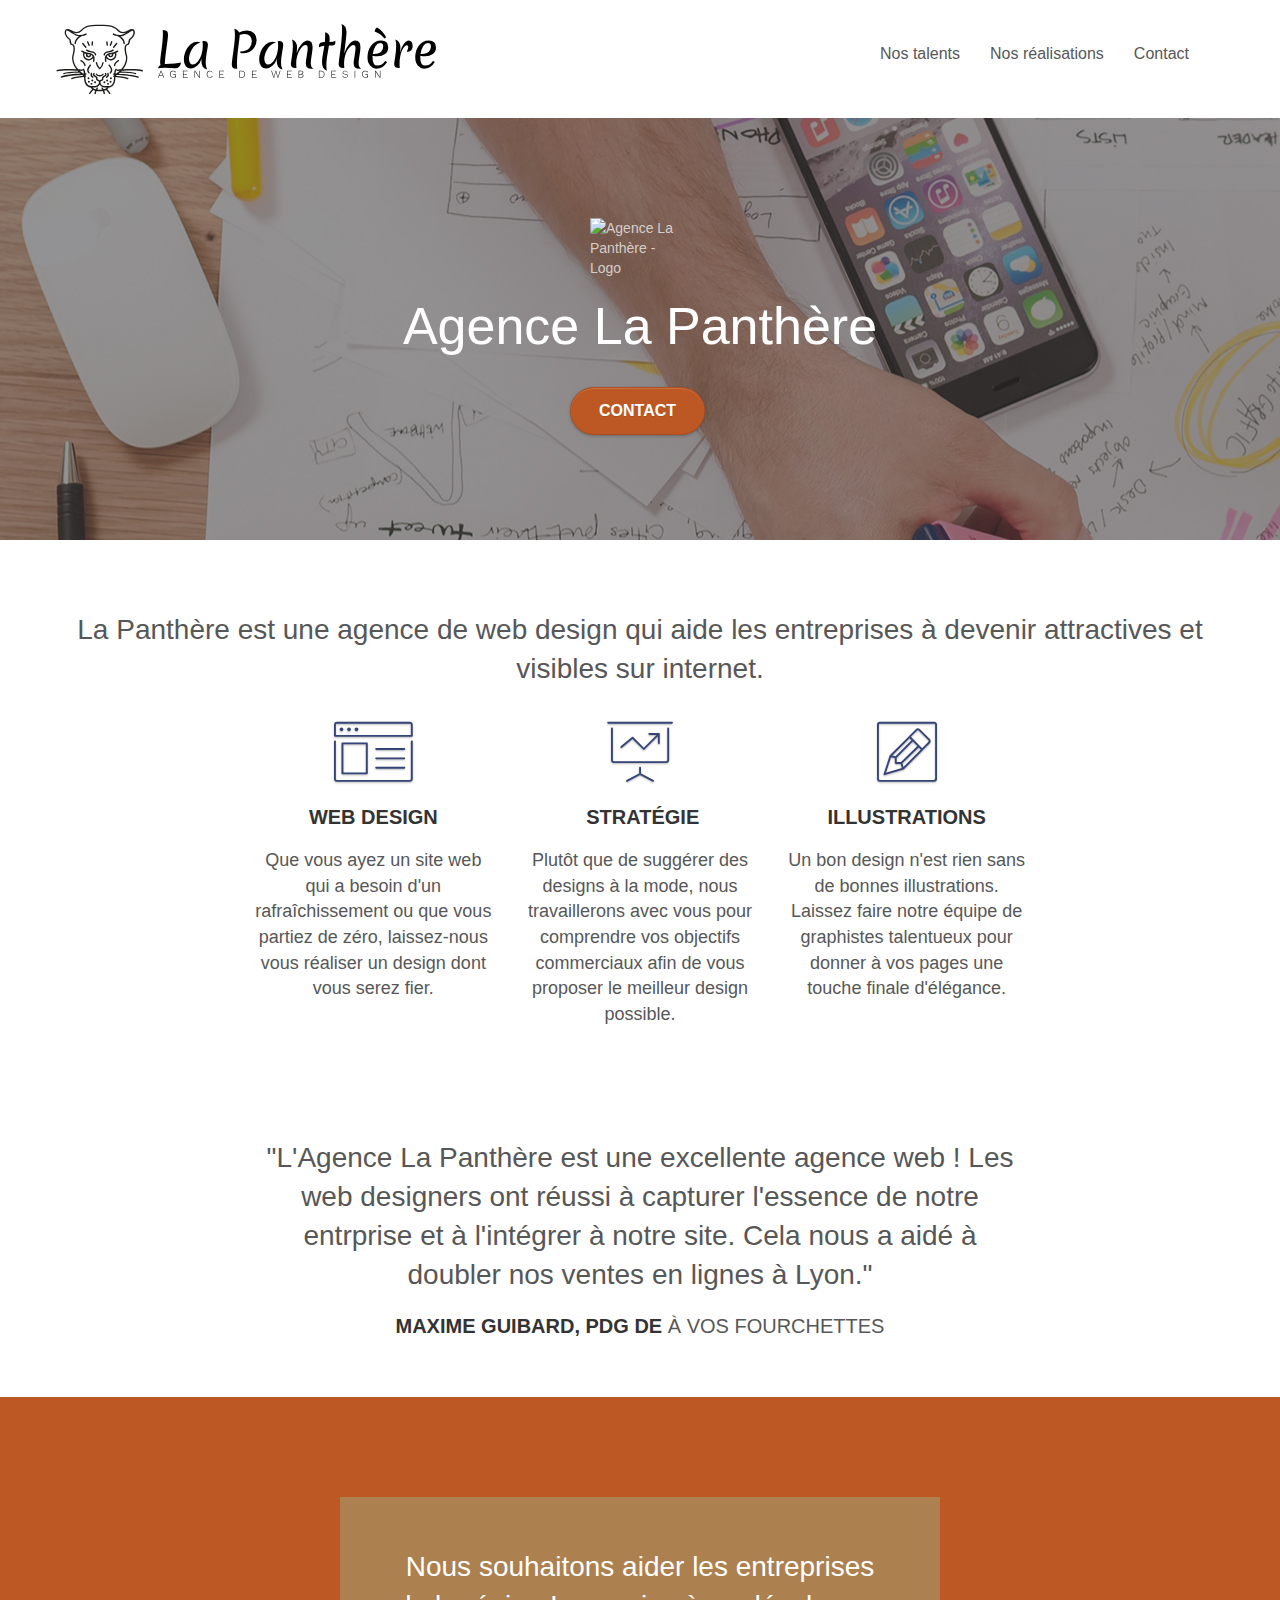
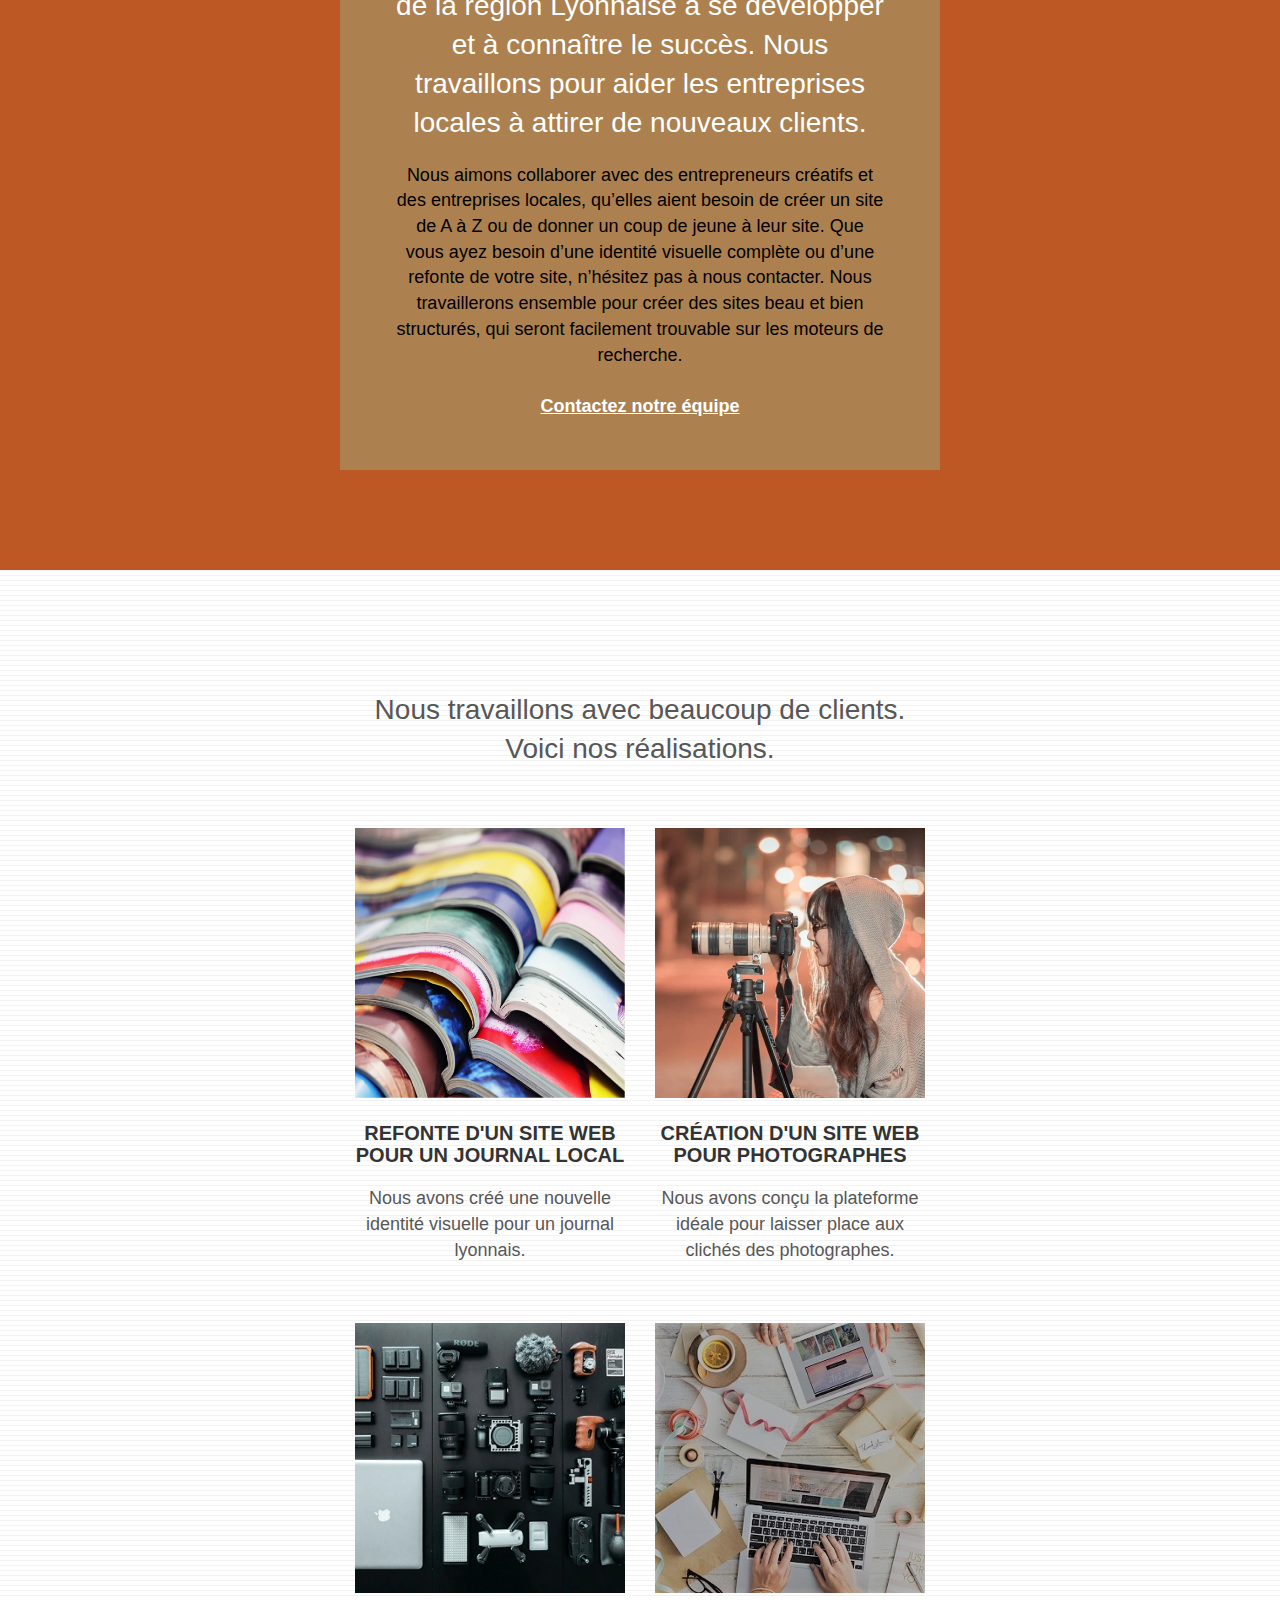
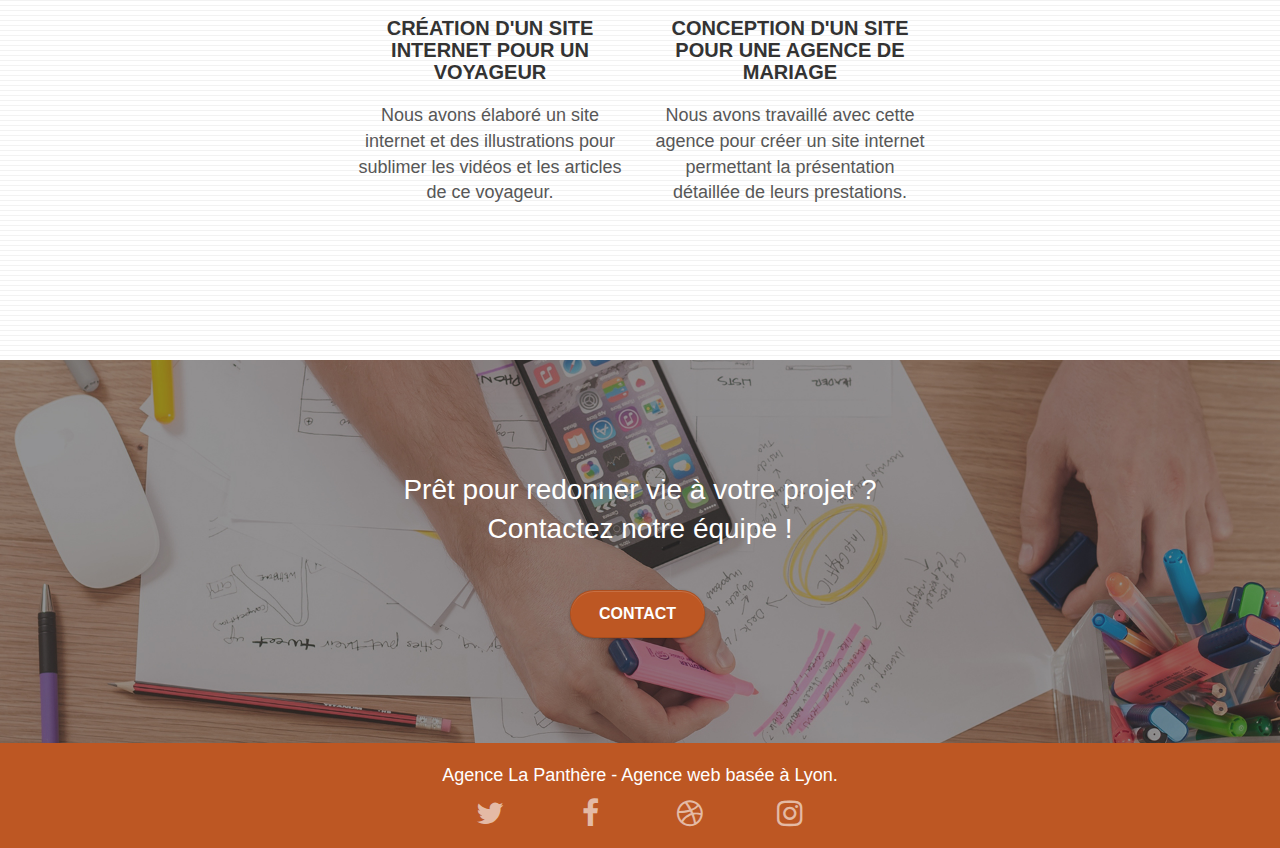
==== commit 461383bb: "31-08 ajout defer sur script" ====
--- a/patched-website/index.html
+++ b/patched-website/index.html
@@ -13,11 +13,11 @@
 	<link rel="stylesheet" type="text/css" href="./css/et-line.css">
 	
     
-	<script src="./js/jquery-2.1.0.js"></script>
-	<script src="./js/bootstrap.js"></script>
+	<script src="./js/jquery-2.1.0.js"> defer</script>
+	<script src="./js/bootstrap.js"> defer</script>
 	<script src="./js/blocs.js"></script>
 	<script src="./js/jquery.touchSwipe.js" defer></script>
-	<script src="./js/gmaps.js"></script>
+
 
     <title>La Panthère - Agence de Web Design</title>
 
@@ -67,7 +67,7 @@
 	<div class="container bloc-lg">
 		<div class="row tight-width-whitespace">
 			<div class="col-sm-12">
-				<img src="img/logo.png" class="center-block image-resize-mode" width="100" alt="Agence La Panthère - Logo" />
+				<img src="img/logo.webp" class="center-block image-resize-mode" width="100" alt="Agence La Panthère - Logo" />
 				<h1 class="text-center hero-bloc-text tc-white ">
 					Agence La Panthère
 				</h1>
@@ -135,7 +135,7 @@
 </section>
 
 <section class="missions">
-<div class="bloc tc-white bgc-atomic-tangerine bg-presentation d-bloc bloc-bg-texture texture-paper b-parallax" id="bloc-3-what-i-do">
+<div class="bloc tc-white bgc-atomic-tangerine bg-presentation d-bloc b-parallax" id="bloc-3-what-i-do">
 	<div class="container bloc-lg">
 		<div class="row tight-width-whitespace black-background">
 			<div class="col-sm-12">
@@ -204,7 +204,7 @@
 </section>
 
 <section class="Call-to-action">
-<div class="bloc bgc-dark-slate-blue bg-banniere d-bloc bloc-bg-texture texture-paper" id="bloc-5-cta">
+<div class="bloc bgc-dark-slate-blue bg-banniere d-bloc" id="bloc-5-cta">
 	<div class="container bloc-lg">
 		<div class="row">
 			<h2 class="mg-md text-center tc-white">
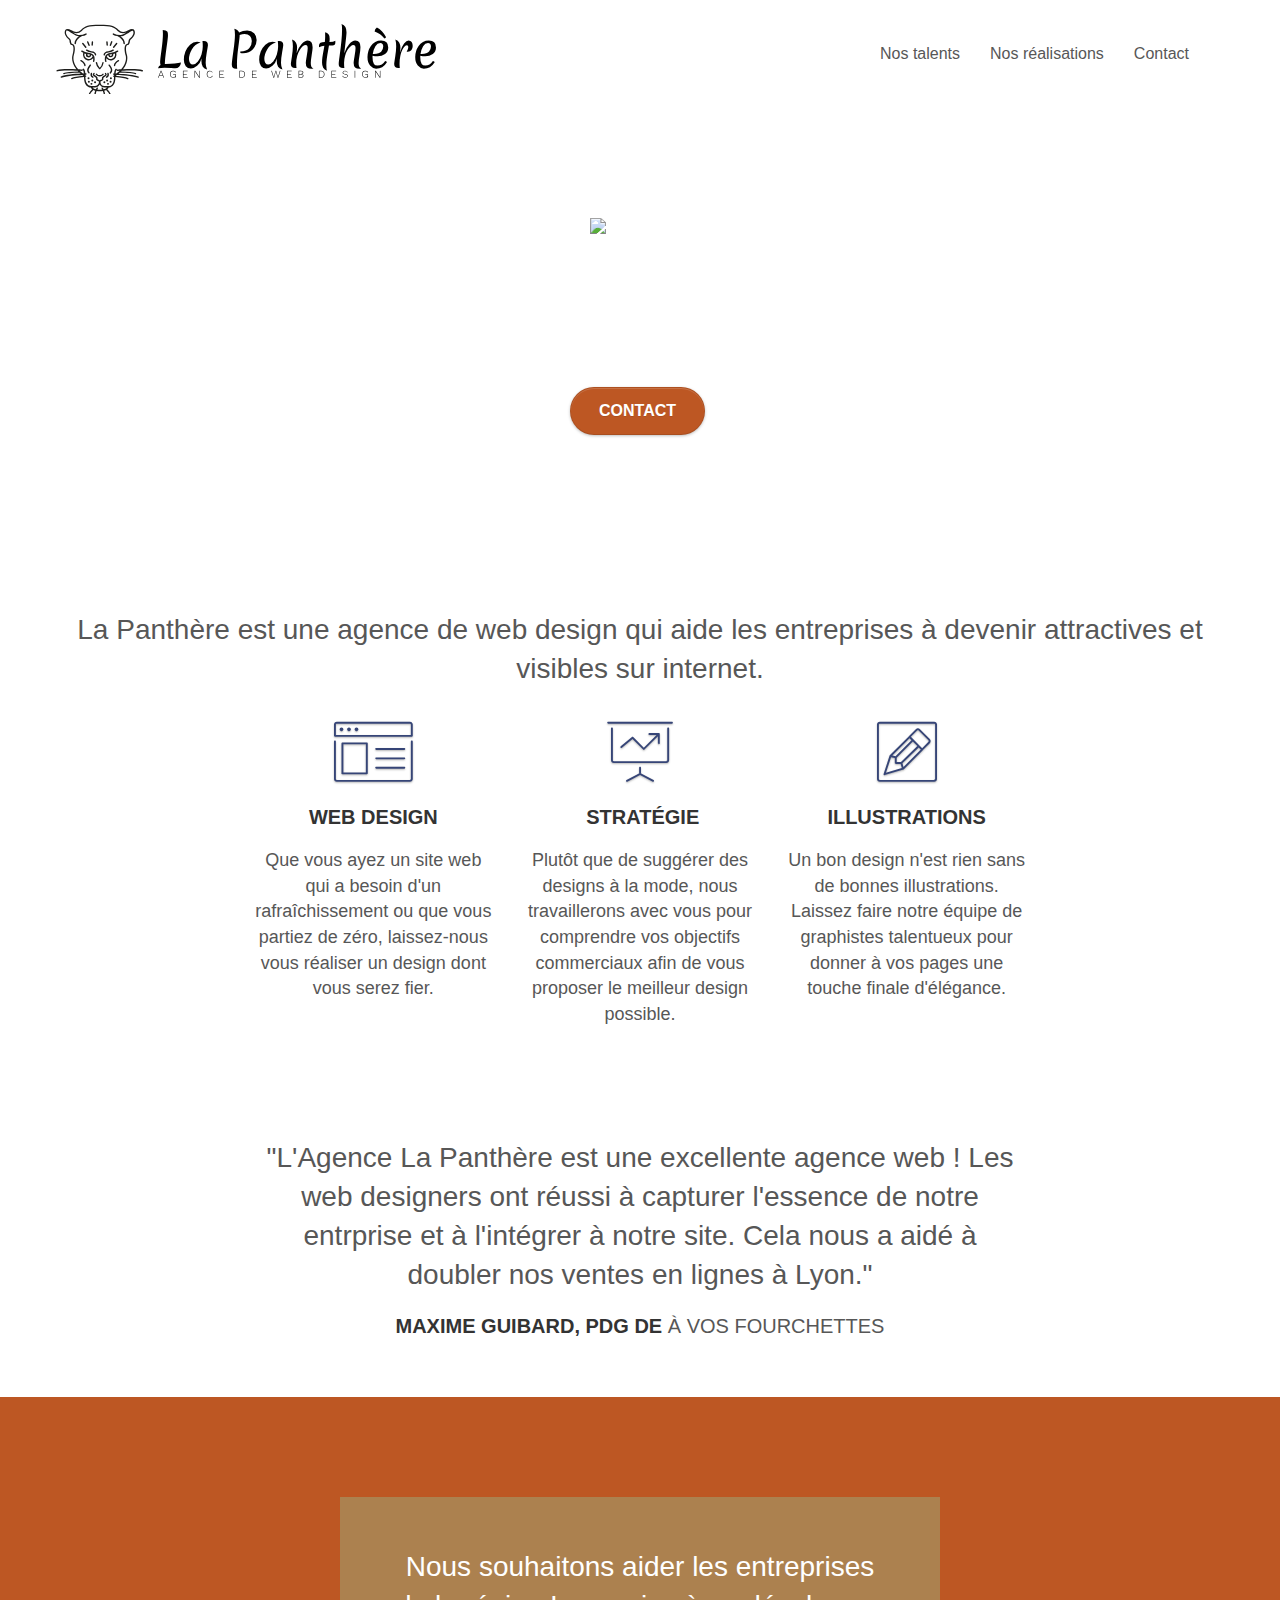
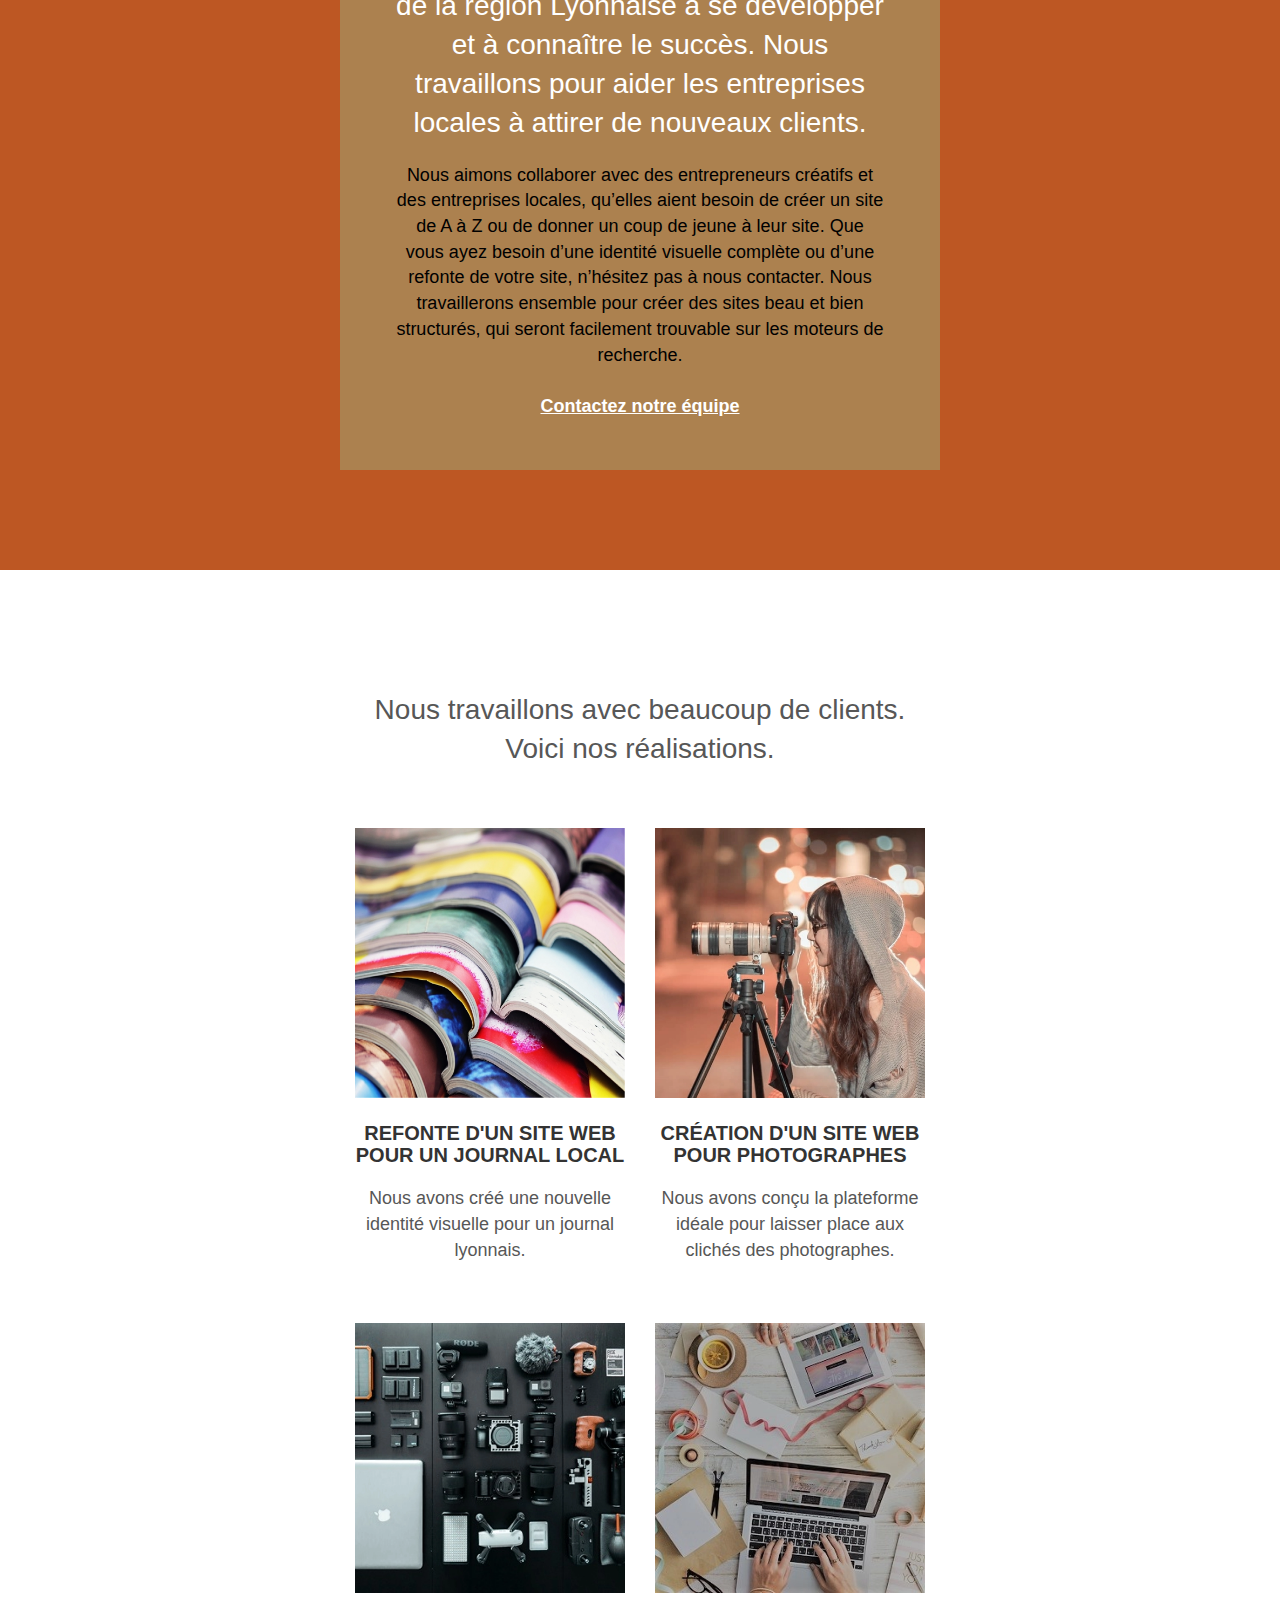
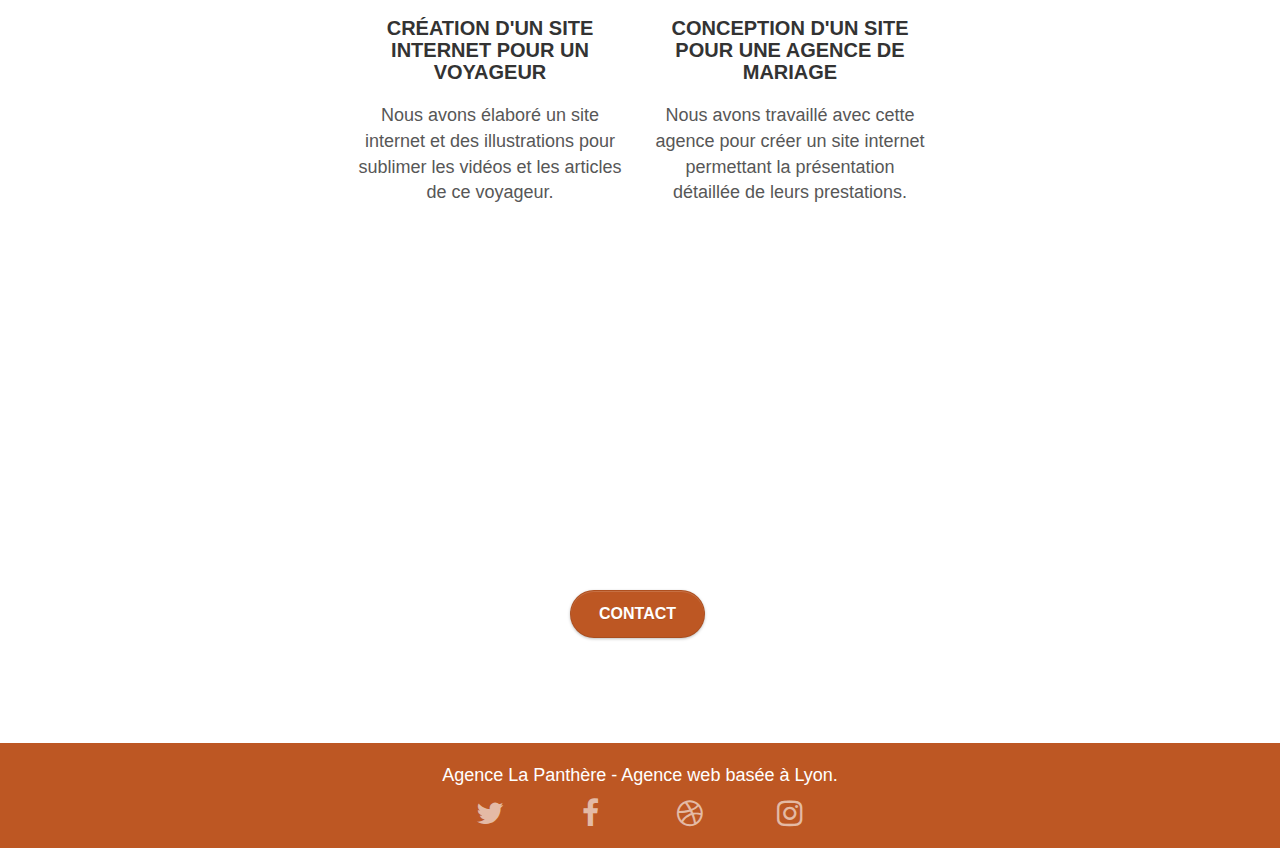
==== commit d42b20a3: "31-08 supression bakcground" ====
--- a/patched-website/index.html
+++ b/patched-website/index.html
@@ -13,10 +13,10 @@
 	<link rel="stylesheet" type="text/css" href="./css/et-line.css">
 	
     
-	<script src="./js/jquery-2.1.0.js"> defer</script>
-	<script src="./js/bootstrap.js"> defer</script>
-	<script src="./js/blocs.js"></script>
-	<script src="./js/jquery.touchSwipe.js" defer></script>
+	<script defer src="./js/jquery-2.1.0.js"> </script>
+	<script defer src="./js/bootstrap.js"> </script>
+	<script defer src="./js/blocs.js"></script>
+	<script defer src="./js/jquery.touchSwipe.js"></script>
 
 
     <title>La Panthère - Agence de Web Design</title>
@@ -63,7 +63,7 @@
 <!-- bloc-0 END -->
 
 <section class="presentation" >
-<div class="bgc-dark-slate-blue bg-banniere d-bloc bloc-bg-texture texture-paper b-parallax" id="bloc-1-hero">
+<div class="bgc-dark-slate-blue bg-banniere d-bloc b-parallax" id="bloc-1-hero">
 	<div class="container bloc-lg">
 		<div class="row tight-width-whitespace">
 			<div class="col-sm-12">
@@ -152,7 +152,7 @@
 </section>
 
 <section class="realisations">
-<div class="bloc bgc-white bg-lines-h2-bg bg-repeat l-bloc" id="bloc-4-portfolio">
+<div class="bloc bgc-white  bg-repeat l-bloc" id="bloc-4-portfolio">
 	<div class="container bloc-lg">
 		<div class="row">
 			<div class="col-sm-12 text-center">
--- a/patched-website/style.css
+++ b/patched-website/style.css
@@ -83,16 +83,7 @@
     background: top no-repeat;
 }
 
-/*.bloc-bg-texture::before {
-    content: "";
-    background-size: 2px 2px;
-    position: absolute;
-    top: 0;
-    bottom: 0;
-    left: 0;
-    right: 0;
-}
-*/
+
 
 .texture-paper::before {
     background: url("img/texture-paper.png");
@@ -822,21 +813,16 @@
     border-color: #364577!important;
 }
 
-.bg-dots-bg {
-    background-image: url("img/dots-bg.png");
-}
-
-.bg-lines-h2-bg {
-    background-image: url("img/lines-h2-bg.png");
-}
+
+
 
 .bg-banniere {
-    background-image: url("img/agence-la-panthere.jpg");
+    background-image: url("img/agence-la-panthere.webp");
     width:100%;
 }
 
 .bg-presentation {
-    background-image: url("img/image-de-presentation.bmp");
+    background-image: url("img/image-de-presentation.webp");
 }
 
 @media (max-width: 1024px) {
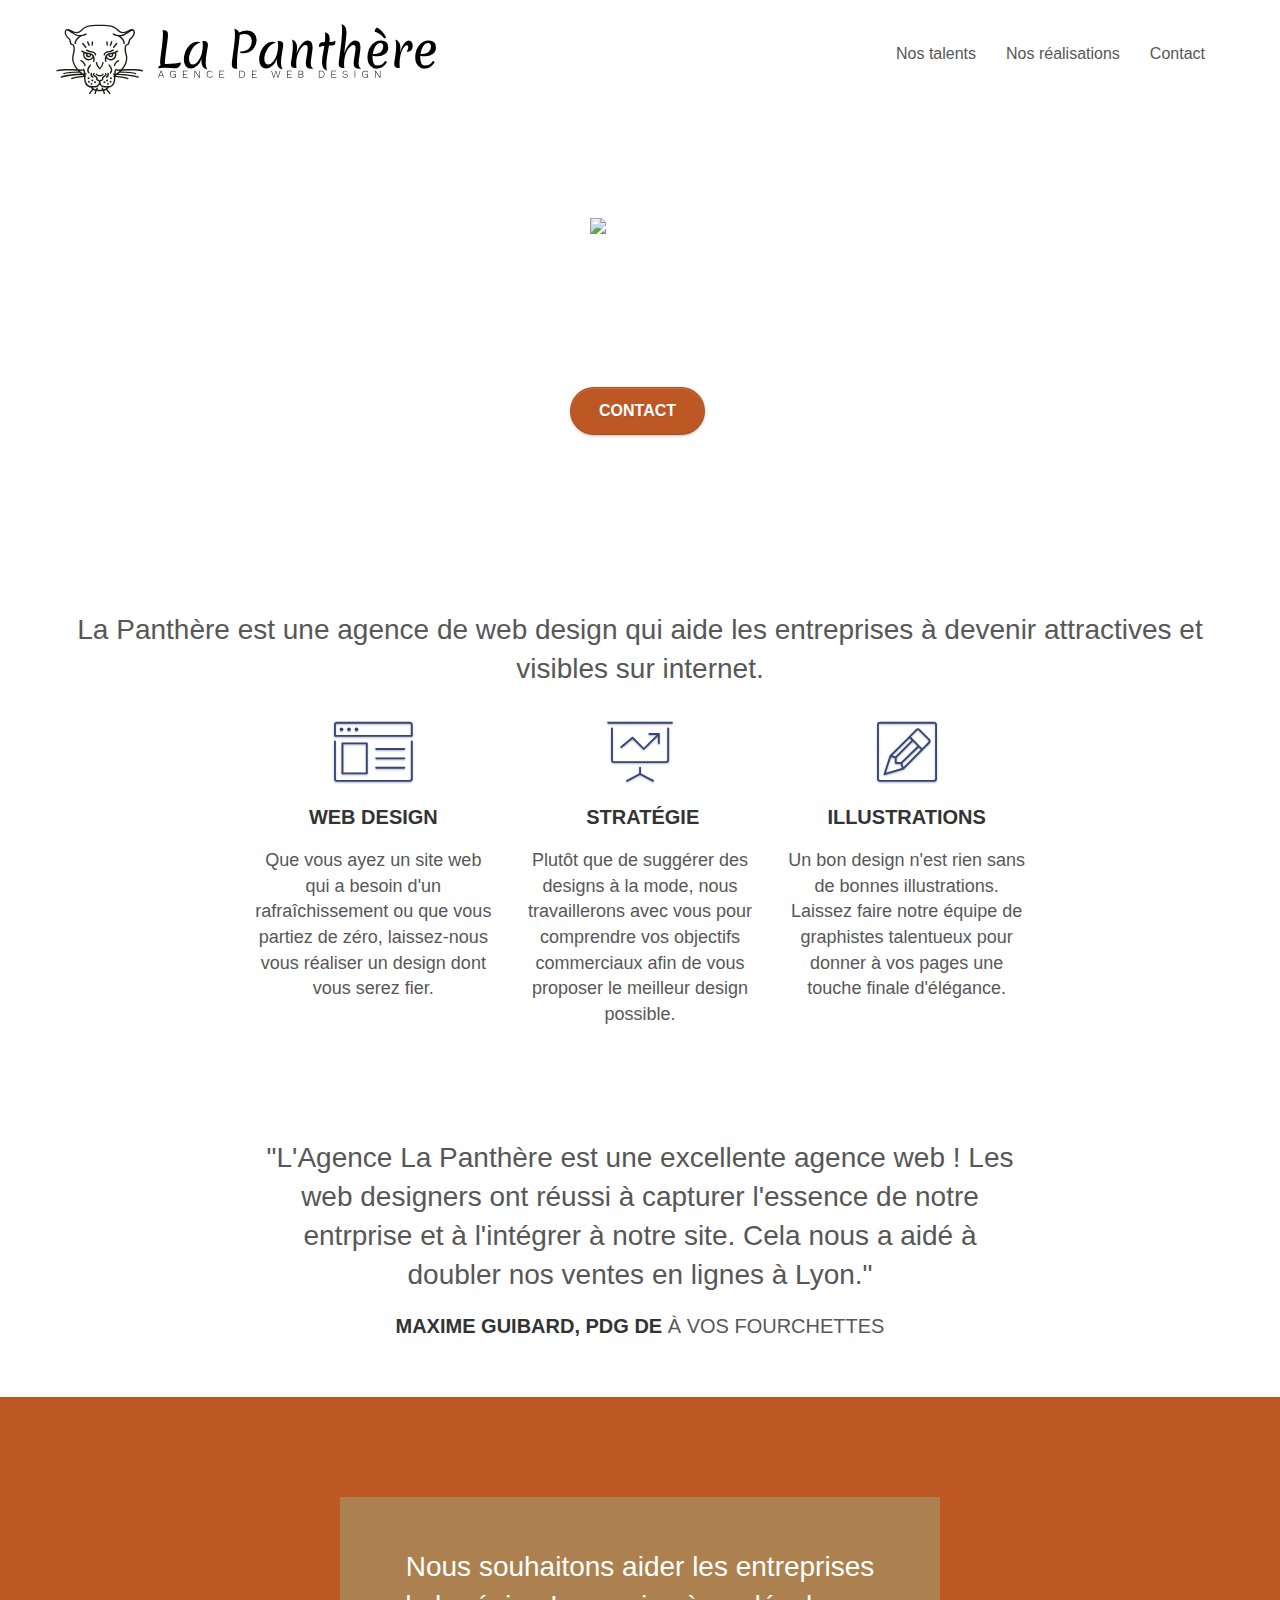
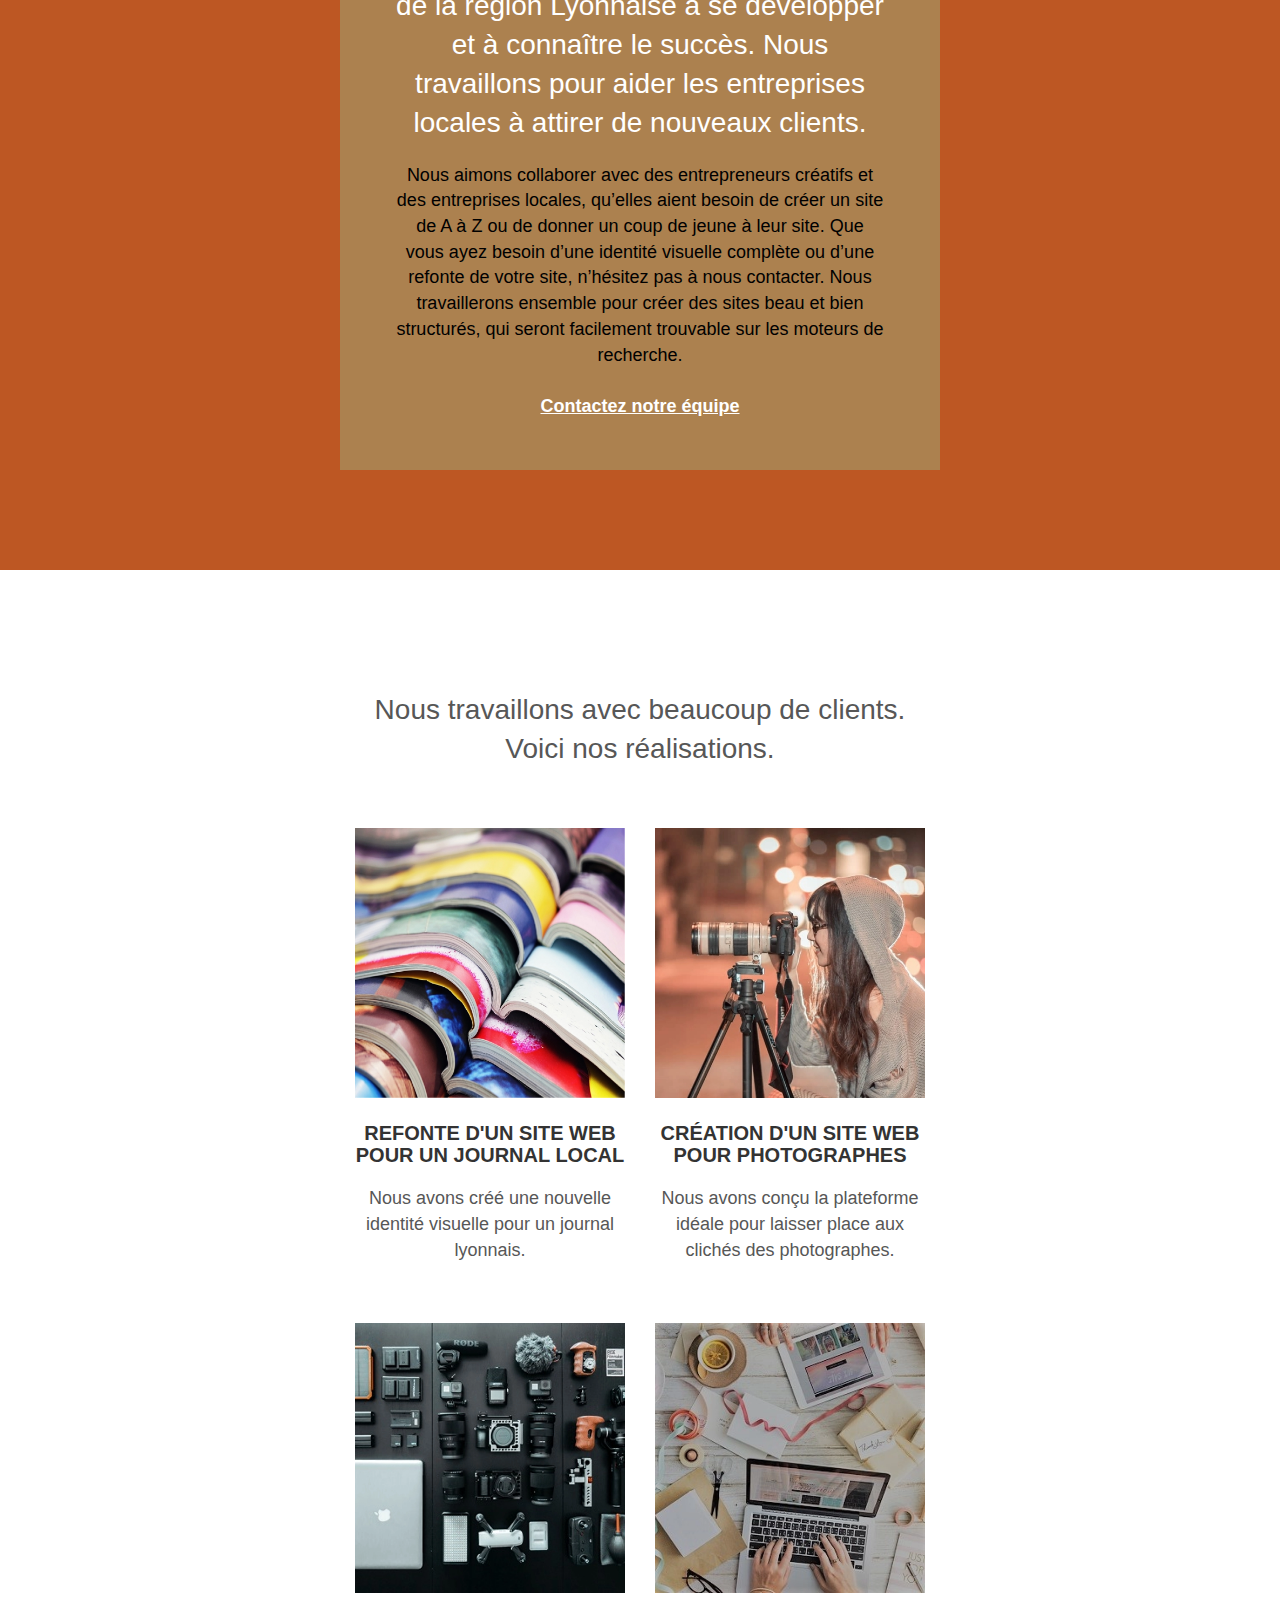
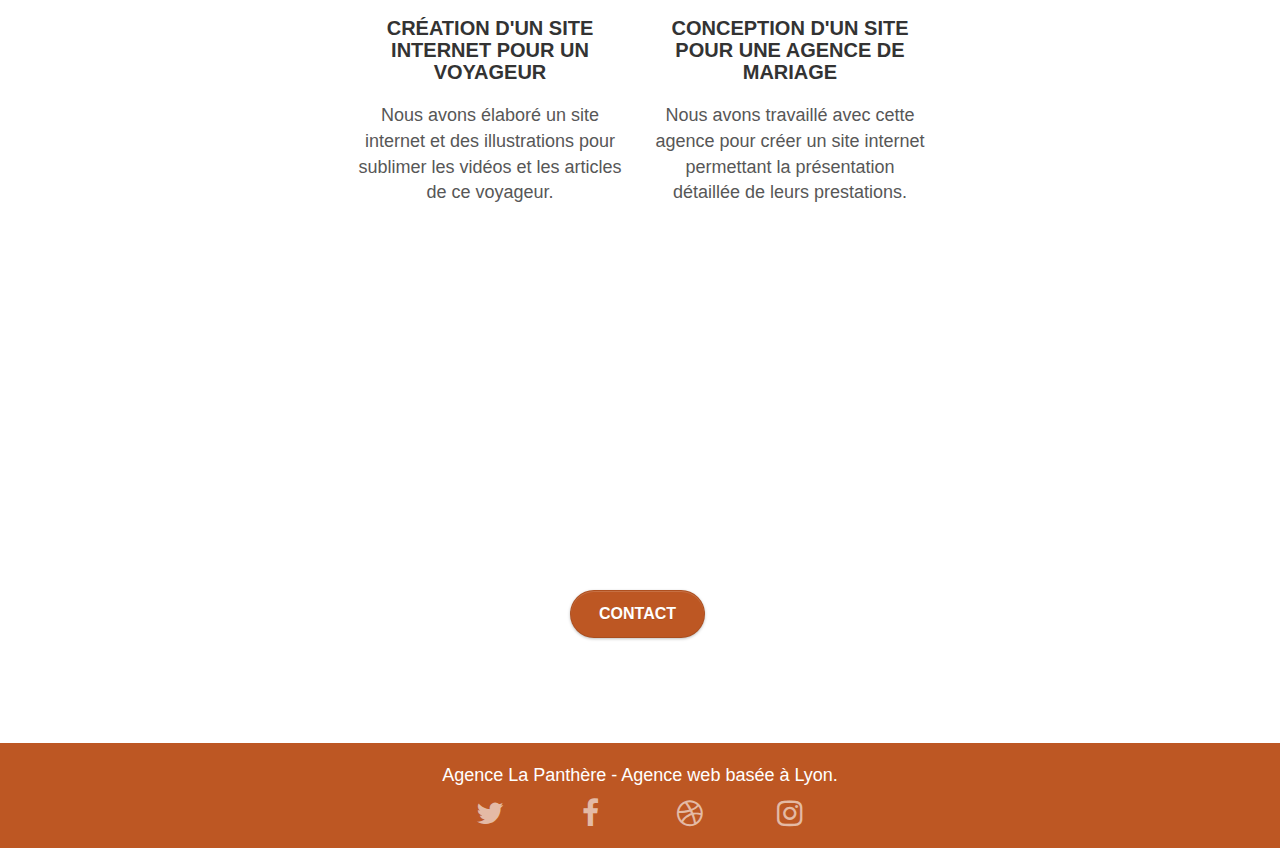
==== commit 11a9cc7c: "03-09 corrections session mentorat" ====
--- a/patched-website/index.html
+++ b/patched-website/index.html
@@ -1,266 +1,310 @@
 <!doctype html>
 <html lang="fr">
+
 <head>
-    <meta charset="utf-8">
-    <meta name="keywords" content="création site web, création site internet, agence design lyon, web design lyon, illustration, création graphique, identité graphique, identité visuelle, Villeurbanne, Vénissieux, Ecully, 69, Rhône">
-    <meta name="description" content="Agence de Web Design basée à Lyon. Graphisme - Direction artistique - Illustration - Webdesign.">
-    <meta name="viewport" content="width=device-width, initial-scale=1.0, viewport-fit=cover">
-    <link rel="shortcut icon" type="image/png" href="favicon.jpg">
-    
+	<meta charset="utf-8">
+	<meta name="keywords"
+		content="création site web, création site internet, agence design lyon, web design lyon, illustration, création graphique, identité graphique, identité visuelle, Villeurbanne, Vénissieux, Ecully, 69, Rhône">
+	<meta name="description"
+		content="Agence de Web Design basée à Lyon. Graphisme - Direction artistique - Illustration - Webdesign.">
+	<meta name="viewport" content="width=device-width, initial-scale=1.0, viewport-fit=cover">
+	<link rel="shortcut icon" type="image/png" href="favicon.jpg">
+
 	<link rel="stylesheet" type="text/css" href="./css/bootstrap.css">
 	<link rel="stylesheet" type="text/css" href="style.css">
 	<link rel="stylesheet" type="text/css" href="./css/font-awesome.css">
 	<link rel="stylesheet" type="text/css" href="./css/et-line.css">
-	
-    
+
+
 	<script defer src="./js/jquery-2.1.0.js"> </script>
 	<script defer src="./js/bootstrap.js"> </script>
 	<script defer src="./js/blocs.js"></script>
 	<script defer src="./js/jquery.touchSwipe.js"></script>
 
 
-    <title>La Panthère - Agence de Web Design</title>
-
-    
-<!-- Analytics -->
- 
-<!-- Analytics END -->
-    
+	<title>La Panthère - Agence de Web Design</title>
+
+
+	<!-- Analytics -->
+
+	<!-- Analytics END -->
+
 </head>
+
 <body>
-<!-- Principal conteneur -->
-<main>
-    
-<!-- bloc-0 -->
-<header>
-<div class="bloc bgc-white l-bloc ">
-	<div class="container bloc-sm">
-
-		<nav class="navbar row">
-			<div class="navbar-header">
-								<a class="navbar-brand" href="index.html"><img src="img/agence-la-panthere-monochrome.svg" alt="Logo-agence" height="70" /></a>
-								<button id="nav-toggle" type="button" class="ui-navbar-toggle navbar-toggle" data-toggle="collapse" data-target=".navbar-1">
-									<span class="sr-only">Toggle navigation</span><span class="icon-bar"></span><span class="icon-bar"></span><span class="icon-bar"></span>
-								</button>		
-			</div>
-			<div class="collapse navbar-collapse navbar-1 special-dropdown-nav">
-				<ul class="site-navigation nav navbar-nav">
-					<li>
-						<a href="#bloc-2-services">Nos talents</a>
-					</li>
-					<li>
-						<a href="#bloc-4-portfolio">Nos réalisations</a>
-					</li>
-					<li>	
-						<a href="page2.html">Contact</a>
-					</li>
-				</ul>
-			</div>
-		</nav>
-	</div>
-</div>
-</header>
-<!-- bloc-0 END -->
-
-<section class="presentation" >
-<div class="bgc-dark-slate-blue bg-banniere d-bloc b-parallax" id="bloc-1-hero">
-	<div class="container bloc-lg">
-		<div class="row tight-width-whitespace">
-			<div class="col-sm-12">
-				<img src="img/logo.webp" class="center-block image-resize-mode" width="100" alt="Agence La Panthère - Logo" />
-				<h1 class="text-center hero-bloc-text tc-white ">
-					Agence La Panthère
-				</h1>
-				<div class="text-center">
-					<a href="page2.html" class="btn btn-lg btn-clean btn-rd cta-hero btn-atomic-tangerine" id="cta-hero">Contact</a>
-				</div>
-			</div>
-		</div>
-	</div>
-</div>
-</section>
-
-<section class="services">
-<div class="bloc bgc-white l-bloc" id="bloc-2-services">
-	<div class="container bloc-md">
-		<div class="row">
-			<div class="col-sm-12 text-center">
-				<h2>La Panthère est une agence de web design qui aide les entreprises à devenir attractives et visibles sur internet.</h2>
-			</div>
-		</div>
-		<div class="row voffset-lg med-width-whitespace">
-			<div class="col-sm-4">
-				<div class="text-center">
-					<span class="et-icon-browser sm-shadow icon-dark-slate-blue icons icon-lg"></span>
-				</div>
-				<h3 class="mg-md text-center">
-					Web design
-				</h3>
-				<p class="text-center ">
-					Que vous ayez un site web qui a besoin d'un rafraîchissement ou que vous partiez de zéro, laissez-nous vous réaliser un design dont vous serez fier.
-				</p>
-			</div>
-			<div class="col-sm-4">
-				<div class="text-center">
-					<span class="et-icon-presentation sm-shadow icon-dark-slate-blue icons icon-lg"></span>
-				</div>
-				<h3 class="mg-md text-center">
-					&nbsp;Stratégie
-				</h3>
-				<p class="text-center ">
-					Plutôt que de suggérer des designs à la mode, nous travaillerons avec vous pour comprendre vos objectifs commerciaux afin de vous proposer le meilleur design possible.<br>
-				</p>
-			</div>
-			<div class="col-sm-4">
-				<div class="text-center">
-					<span class="et-icon-edit sm-shadow icon-dark-slate-blue icons icon-lg"></span>
-				</div>
-				<h3 class="mg-md text-center">
-					Illustrations
-				</h3>
-				<p class="text-center ">
-					Un bon design n'est rien sans de bonnes illustrations. Laissez faire notre équipe de graphistes talentueux pour donner à vos pages une touche finale d'élégance.
-				</p>
-			</div>
-		</div>
-		<div class="row voffset-lg voffset">
-			<div class="col-xs-12 col-md-8 col-md-offset-2 text-center">
-				<h2>"L'Agence La Panthère est une excellente agence web ! Les web designers ont réussi à capturer l'essence de notre entrprise et à l'intégrer à notre site. Cela nous a aidé à doubler nos ventes en lignes à Lyon."</h2>
-				<h3>Maxime Guibard, PDG de <a href="index.html">À vos fourchettes</a></h3>
-
-			</div>
-		</div>
-	</div>
-</div>
-</section>
-
-<section class="missions">
-<div class="bloc tc-white bgc-atomic-tangerine bg-presentation d-bloc b-parallax" id="bloc-3-what-i-do">
-	<div class="container bloc-lg">
-		<div class="row tight-width-whitespace black-background">
-			<div class="col-sm-12">
-				<h2 class="mg-md text-center tc-white">
-					Nous souhaitons aider les entreprises de la région Lyonnaise à se développer et à connaître le succès. Nous travaillons pour aider les entreprises locales à attirer de nouveaux clients.<br>
-				</h2>
-				<p class="text-center black">
-					Nous aimons collaborer avec des entrepreneurs créatifs et des entreprises locales, qu’elles aient besoin de créer un site de A à Z ou de donner un coup de jeune à leur site. Que vous ayez besoin d’une identité visuelle complète ou d’une refonte de votre site, n’hésitez pas à nous contacter. Nous travaillerons ensemble pour créer des sites beau et bien structurés, qui seront facilement trouvable sur les moteurs de recherche. <br><br><a class="ltc-white bold-link" href="page2.html">Contactez notre équipe</a><br>
-				</p>
-			</div>
-		</div>
-	</div>
-</div>
-</section>
-
-<section class="realisations">
-<div class="bloc bgc-white  bg-repeat l-bloc" id="bloc-4-portfolio">
-	<div class="container bloc-lg">
-		<div class="row">
-			<div class="col-sm-12 text-center">
-				<h2> Nous travaillons avec beaucoup de clients. <br> Voici nos réalisations.</h2>	
-			</div>
-		</div>
-		<div class="row tight-width-whitespace portfolio-row">
-			<div class="col-sm-6">
-				<a href="#" data-lightbox="img/1.webp" data-gallery-id="gallery-1" data-caption="Refonte d'un site web pour un journal local" data-frame="snapshot-lb"><img src="img/1.webp" alt="illustration-journal" class="img-responsive portfolio-thumb" /></a>
-				<h3 class="mg-md text-center">
-					Refonte d'un site web pour un journal local
-				</h3>
-				<p class="text-center">
-					Nous avons créé une nouvelle identité visuelle pour un journal lyonnais.
-				</p>
-			</div>
-			<div class="col-sm-6">
-				<a href="#" data-lightbox="img/2.webp" data-gallery-id="gallery-1" data-caption="Création d'un site web pour photographes" data-frame="snapshot-lb"><img src="img/2.webp" class="img-responsive portfolio-thumb" alt="Illustration-photographes" /></a>
-				<h3 class="mg-md text-center">
-					Création d'un site web pour photographes
-				</h3>
-				<p class="text-center">
-					Nous avons conçu la plateforme idéale pour laisser place aux clichés des photographes.
-				</p>
-			</div>
-		</div>
-		<div class="row tight-width-whitespace portfolio-row">
-			<div class="col-sm-6">
-				<a href="#" data-lightbox="img/3.webp" data-gallery-id="gallery-1" data-caption="Création d'un site internet pour un voyageur" data-frame="snapshot-lb"><img src="img/3.webp" class="img-responsive portfolio-thumb" alt="Illustration-vlogger"/></a>
-				<h3 class="mg-md text-center">
-					Création d'un site internet pour un voyageur
-				</h3>
-				<p class="text-center">
-					Nous avons élaboré un site internet et des illustrations pour sublimer les vidéos et les articles de ce voyageur.
-				</p>
-			</div>
-			<div class="col-sm-6">
-				<a href="#" data-lightbox="img/4.webp" data-gallery-id="gallery-1" data-caption="Conception d'un site pour une agence de mariage" data-frame="snapshot-lb"><img src="img/4.webp" class="img-responsive portfolio-thumb" alt="illustration-agence" /></a>
-				<h3 class="mg-md text-center">
-					Conception d'un site pour une agence de mariage
-				</h3>
-				<p class="text-center">
-					Nous avons travaillé avec cette agence pour créer un site internet permettant la présentation détaillée de leurs prestations.
-				</p>
-			</div>
-		</div>
-	</div>
-</div>
-</section>
-
-<section class="Call-to-action">
-<div class="bloc bgc-dark-slate-blue bg-banniere d-bloc" id="bloc-5-cta">
-	<div class="container bloc-lg">
-		<div class="row">
-			<h2 class="mg-md text-center tc-white">
-				Prêt pour redonner vie à votre projet ?<br>Contactez notre équipe !
-			</h2>
-			<div class="col-sm-12 text-center">
-				<a href="page2.html" class="btn btn-atomic-tangerine btn-clean btn-rd btn-lg cta-hero">Contact</a>
-			</div>
-		</div>
-	</div>
-</div>
-</section>	
-
-<!-- Footer - bloc-8 -->
-<footer>
-<div class="bloc bgc-atomic-tangerine d-bloc" id="bloc-8">
-	<div class="container bloc-sm">
-		<div class="row">
-			<div class="col-sm-12">
-				<p class="text-center white">
-					Agence La Panthère - Agence web basée à Lyon.<br>
-				</p>
-				<div class="row row-no-gutters social">
-					<div class="col-sm-3">
-						<div class="text-center">
-							<a class="social" href="index.html"><span class="fa fa-twitter icon-md"></span></a>
-						</div>
-					</div>
-					<div class="col-sm-3">
-						<div class="text-center">
-							<a class="social" href="index.html"><span class="fa fa-facebook icon-md"></span></a>
-						</div>
-					</div>
-					<div class="col-sm-3">
-						<div class="text-center">
-							<a class="social" href="index.html"><span class="fa fa-dribbble icon-md"></span></a>
-						</div>
-					</div>
-					<div class="col-sm-3">
-						<div class="text-center">
-							<a class="social" href="index.html"><span class="fa fa-instagram icon-md"></span></a>
-						</div>
-					</div>
-					
-				</div>
-				
-			</div>
-		</div>
-	</div>
-</div>
-</footer>
-<!-- Footer - bloc-8 END -->
-
-</main>
-<!-- Principal conteneur END -->
-    
+	<!-- Principal conteneur -->
+	<main>
+
+		<!-- bloc-0 -->
+		<header>
+			<div class="bloc bgc-white l-bloc ">
+				<div class="container bloc-sm">
+
+					<nav class="navbar row">
+						<div class="navbar-header">
+							<a class="navbar-brand" href="index.html"><img src="img/agence-la-panthere-monochrome.svg"
+									alt="Logo-agence" height="70" /></a>
+							<button id="nav-toggle" type="button" class="ui-navbar-toggle navbar-toggle"
+								data-toggle="collapse" data-target=".navbar-1">
+								<span class="sr-only">Toggle navigation</span><span class="icon-bar"></span><span
+									class="icon-bar"></span><span class="icon-bar"></span>
+							</button>
+						</div>
+						<div class="collapse navbar-collapse navbar-1 special-dropdown-nav">
+							<ul class="site-navigation nav navbar-nav">
+								<li>
+									<a href="index.html#bloc-2-services">Nos talents</a>
+								</li>
+								<li>
+									<a href="index.html#bloc-4-portfolio">Nos réalisations</a>
+								</li>
+								<li>
+									<a href="contact.html">Contact</a>
+								</li>
+							</ul>
+						</div>
+					</nav>
+				</div>
+			</div>
+		</header>
+		<!-- bloc-0 END -->
+
+		<section class="presentation">
+			<div class="bgc-dark-slate-blue bg-banniere d-bloc b-parallax" id="bloc-1-hero">
+				<div class="container bloc-lg">
+					<div class="row tight-width-whitespace">
+						<div class="col-sm-12">
+							<img src="img/logo.webp" class="center-block image-resize-mode" width="100"
+								alt="Agence La Panthère - Logo" />
+							<h1 class="text-center hero-bloc-text tc-white ">
+								Agence La Panthère
+							</h1>
+							<div class="text-center">
+								<a href="contact.html" class="btn btn-lg btn-clean btn-rd cta-hero btn-atomic-tangerine"
+									id="cta-hero">Contact</a>
+							</div>
+						</div>
+					</div>
+				</div>
+			</div>
+		</section>
+
+		<section class="services">
+			<div class="bloc bgc-white l-bloc" id="bloc-2-services">
+				<div class="container bloc-md">
+					<div class="row">
+						<div class="col-sm-12 text-center">
+							<h2>La Panthère est une agence de web design qui aide les entreprises à devenir attractives
+								et visibles sur internet.</h2>
+						</div>
+					</div>
+					<div class="row voffset-lg med-width-whitespace">
+						<div class="col-sm-4">
+							<div class="text-center">
+								<span class="et-icon-browser sm-shadow icon-dark-slate-blue icons icon-lg"></span>
+							</div>
+							<h3 class="mg-md text-center">
+								Web design
+							</h3>
+							<p class="text-center ">
+								Que vous ayez un site web qui a besoin d'un rafraîchissement ou que vous partiez de
+								zéro, laissez-nous vous réaliser un design dont vous serez fier.
+							</p>
+						</div>
+						<div class="col-sm-4">
+							<div class="text-center">
+								<span class="et-icon-presentation sm-shadow icon-dark-slate-blue icons icon-lg"></span>
+							</div>
+							<h3 class="mg-md text-center">
+								&nbsp;Stratégie
+							</h3>
+							<p class="text-center ">
+								Plutôt que de suggérer des designs à la mode, nous travaillerons avec vous pour
+								comprendre vos objectifs commerciaux afin de vous proposer le meilleur design
+								possible.<br>
+							</p>
+						</div>
+						<div class="col-sm-4">
+							<div class="text-center">
+								<span class="et-icon-edit sm-shadow icon-dark-slate-blue icons icon-lg"></span>
+							</div>
+							<h3 class="mg-md text-center">
+								Illustrations
+							</h3>
+							<p class="text-center ">
+								Un bon design n'est rien sans de bonnes illustrations. Laissez faire notre équipe de
+								graphistes talentueux pour donner à vos pages une touche finale d'élégance.
+							</p>
+						</div>
+					</div>
+					<div class="row voffset-lg voffset">
+						<div class="col-xs-12 col-md-8 col-md-offset-2 text-center">
+							<h2>"L'Agence La Panthère est une excellente agence web ! Les web designers ont réussi à
+								capturer l'essence de notre entrprise et à l'intégrer à notre site. Cela nous a aidé à
+								doubler nos ventes en lignes à Lyon."</h2>
+							<h3>Maxime Guibard, PDG de <a href="index.html">À vos fourchettes</a></h3>
+
+						</div>
+					</div>
+				</div>
+			</div>
+		</section>
+
+		<section class="missions">
+			<div class="bloc tc-white bgc-atomic-tangerine bg-presentation d-bloc b-parallax" id="bloc-3-what-i-do">
+				<div class="container bloc-lg">
+					<div class="row tight-width-whitespace black-background">
+						<div class="col-sm-12">
+							<h2 class="mg-md text-center tc-white">
+								Nous souhaitons aider les entreprises de la région Lyonnaise à se développer et à
+								connaître le succès. Nous travaillons pour aider les entreprises locales à attirer de
+								nouveaux clients.<br>
+							</h2>
+							<p class="text-center black">
+								Nous aimons collaborer avec des entrepreneurs créatifs et des entreprises locales,
+								qu’elles aient besoin de créer un site de A à Z ou de donner un coup de jeune à leur
+								site. Que vous ayez besoin d’une identité visuelle complète ou d’une refonte de votre
+								site, n’hésitez pas à nous contacter. Nous travaillerons ensemble pour créer des sites
+								beau et bien structurés, qui seront facilement trouvable sur les moteurs de recherche.
+								<br><br><a class="ltc-white bold-link" href="contact.html">Contactez notre
+									équipe</a><br>
+							</p>
+						</div>
+					</div>
+				</div>
+			</div>
+		</section>
+
+		<section class="realisations">
+			<div class="bloc bgc-white  bg-repeat l-bloc" id="bloc-4-portfolio">
+				<div class="container bloc-lg">
+					<div class="row">
+						<div class="col-sm-12 text-center">
+							<h2> Nous travaillons avec beaucoup de clients. <br> Voici nos réalisations.</h2>
+						</div>
+					</div>
+					<div class="row tight-width-whitespace portfolio-row">
+						<div class="col-sm-6">
+							<a href="#" data-lightbox="img/1.webp" data-gallery-id="gallery-1"
+								data-caption="Refonte d'un site web pour un journal local" data-frame="snapshot-lb"><img
+									src="img/1.webp" alt="illustration-journal"
+									class="img-responsive portfolio-thumb" /></a>
+							<h3 class="mg-md text-center">
+								Refonte d'un site web pour un journal local
+							</h3>
+							<p class="text-center">
+								Nous avons créé une nouvelle identité visuelle pour un journal lyonnais.
+							</p>
+						</div>
+						<div class="col-sm-6">
+							<a href="#" data-lightbox="img/2.webp" data-gallery-id="gallery-1"
+								data-caption="Création d'un site web pour photographes" data-frame="snapshot-lb"><img
+									src="img/2.webp" class="img-responsive portfolio-thumb"
+									alt="Illustration-photographes" /></a>
+							<h3 class="mg-md text-center">
+								Création d'un site web pour photographes
+							</h3>
+							<p class="text-center">
+								Nous avons conçu la plateforme idéale pour laisser place aux clichés des photographes.
+							</p>
+						</div>
+					</div>
+					<div class="row tight-width-whitespace portfolio-row">
+						<div class="col-sm-6">
+							<a href="#" data-lightbox="img/3.webp" data-gallery-id="gallery-1"
+								data-caption="Création d'un site internet pour un voyageur"
+								data-frame="snapshot-lb"><img src="img/3.webp" class="img-responsive portfolio-thumb"
+									alt="Illustration-vlogger" /></a>
+							<h3 class="mg-md text-center">
+								Création d'un site internet pour un voyageur
+							</h3>
+							<p class="text-center">
+								Nous avons élaboré un site internet et des illustrations pour sublimer les vidéos et les
+								articles de ce voyageur.
+							</p>
+						</div>
+						<div class="col-sm-6">
+							<a href="#" data-lightbox="img/4.webp" data-gallery-id="gallery-1"
+								data-caption="Conception d'un site pour une agence de mariage"
+								data-frame="snapshot-lb"><img src="img/4.webp" class="img-responsive portfolio-thumb"
+									alt="illustration-agence" /></a>
+							<h3 class="mg-md text-center">
+								Conception d'un site pour une agence de mariage
+							</h3>
+							<p class="text-center">
+								Nous avons travaillé avec cette agence pour créer un site internet permettant la
+								présentation détaillée de leurs prestations.
+							</p>
+						</div>
+					</div>
+				</div>
+			</div>
+		</section>
+
+		<section class="Call-to-action">
+			<div class="bloc bgc-dark-slate-blue bg-banniere d-bloc" id="bloc-5-cta">
+				<div class="container bloc-lg">
+					<div class="row">
+						<h2 class="mg-md text-center tc-white">
+							Prêt pour redonner vie à votre projet ?<br>Contactez notre équipe !
+						</h2>
+						<div class="col-sm-12 text-center">
+							<a href="contact.html"
+								class="btn btn-atomic-tangerine btn-clean btn-rd btn-lg cta-hero">Contact</a>
+						</div>
+					</div>
+				</div>
+			</div>
+		</section>
+
+		<!-- Footer - bloc-8 -->
+		<footer>
+			<div class="bloc bgc-atomic-tangerine d-bloc" id="bloc-8">
+				<div class="container bloc-sm">
+					<div class="row">
+						<div class="col-sm-12">
+							<p class="text-center white">
+								Agence La Panthère - Agence web basée à Lyon.<br>
+							</p>
+							<div class="row row-no-gutters social">
+								<div class="col-sm-3">
+									<div class="text-center">
+										<a class="social" href="index.html"><span
+												class="fa fa-twitter icon-md"></span></a>
+									</div>
+								</div>
+								<div class="col-sm-3">
+									<div class="text-center">
+										<a class="social" href="index.html"><span
+												class="fa fa-facebook icon-md"></span></a>
+									</div>
+								</div>
+								<div class="col-sm-3">
+									<div class="text-center">
+										<a class="social" href="index.html"><span
+												class="fa fa-dribbble icon-md"></span></a>
+									</div>
+								</div>
+								<div class="col-sm-3">
+									<div class="text-center">
+										<a class="social" href="index.html"><span
+												class="fa fa-instagram icon-md"></span></a>
+									</div>
+								</div>
+
+							</div>
+
+						</div>
+					</div>
+				</div>
+			</div>
+		</footer>
+		<!-- Footer - bloc-8 END -->
+
+	</main>
+	<!-- Principal conteneur END -->
+
 
 </body>
-</html>
+
+</html>--- a/patched-website/style.css
+++ b/patched-website/style.css
@@ -1,3 +1,7 @@
+html {
+    scroll-behavior: smooth;
+}
+
 body {
     margin: 0;
     padding: 0;
@@ -14,7 +18,7 @@
 a,
 button {
     transition: all .3s ease-in-out;
-    outline: none!important;
+    outline: none !important;
 }
 
 a:hover {
@@ -40,7 +44,7 @@
     -o-background-size: cover;
     background-size: cover;
     position: relative;
-}   
+}
 
 .bloc .container {
     padding-left: 0;
@@ -69,10 +73,10 @@
 .bg-tr-edge,
 .bg-br-edge,
 .bg-repeat {
-    -webkit-background-size: auto!important;
-    -moz-background-size: auto!important;
-    -o-background-size: auto!important;
-    background-size: auto!important;
+    -webkit-background-size: auto !important;
+    -moz-background-size: auto !important;
+    -o-background-size: auto !important;
+    background-size: auto !important;
 }
 
 .bg-repeat {
@@ -85,10 +89,7 @@
 
 
 
-.texture-paper::before {
-    background: url("img/texture-paper.png");
-    background-size: 280px 280px;
-}
+
 
 .b-parallax {
     background-attachment: fixed;
@@ -272,8 +273,8 @@
     margin-left: 0;
 }
 
-.row.row-no-gutters > [class^="col-"],
-.row.row-no-gutters > [class*=" col-"] {
+.row.row-no-gutters>[class^="col-"],
+.row.row-no-gutters>[class*=" col-"] {
     padding-right: 0;
     padding-left: 0;
 }
@@ -314,23 +315,23 @@
 
 .navbar .nav {
     padding-top: 2px;
-    margin-right: -16;
+    margin-right: -16px;
     float: right;
     z-index: 1;
 }
 
-.nav > li {
-   
+.nav>li {
+
     margin-top: 4px;
     font-size: 16px;
 }
 
-.navbar-nav .open .dropdown-menu > li > a {
+.navbar-nav .open .dropdown-menu>li>a {
     text-align: inherit;
 }
 
-.nav > li a:hover,
-.nav > li a:focus {
+.nav>li a:hover,
+.nav>li a:focus {
     background: transparent;
 }
 
@@ -340,7 +341,7 @@
 }
 
 .navbar-toggle:hover {
-    background: transparent!important;
+    background: transparent !important;
 }
 
 .navbar-toggle .icon-bar {
@@ -367,26 +368,32 @@
         transform: translate(0, -50%);
         -webkit-transform: translateY(-50%);
     }
-    .nav > li .dropdown-menu a,
-    .nav > li .dropdown-menu a:hover {
+
+    .nav>li .dropdown-menu a,
+    .nav>li .dropdown-menu a:hover {
         color: #484848;
     }
+
     .nav-invert .site-navigation {
         left: 0;
         right: 0;
     }
+
     .nav-center {
         text-align: center;
     }
+
     .nav-center .navbar-header {
         width: 100%;
     }
+
     .nav-center .navbar-header,
     .nav-center .navbar-brand,
-    .nav-center .nav > li {
+    .nav-center .nav>li {
         float: none;
         display: inline-block;
     }
+
     .nav-center .site-navigation {
         position: relative;
         width: 100%;
@@ -394,14 +401,15 @@
         margin-right: 0px;
         margin-top: 20px;
     }
+
     .nav-center.mini-nav .navbar-toggle {
         float: none;
         margin: 10px auto 0;
     }
 }
 
-.nav > li > .dropdown a {
-    background: none!important;
+.nav>li>.dropdown a {
+    background: none !important;
     display: block;
     padding: 14px 15px;
 }
@@ -428,7 +436,7 @@
     border-top-color: transparent;
     border-right-color: transparent;
     border-bottom-color: transparent;
-    margin: 6px -5px 0 0!important;
+    margin: 6px -5px 0 0 !important;
     float: right;
 }
 
@@ -458,7 +466,7 @@
 }
 
 button {
-    outline: none!important;
+    outline: none !important;
 }
 
 .btn-rd {
@@ -473,11 +481,11 @@
 }
 
 .icon-md {
-    font-size: 30px!important;
+    font-size: 30px !important;
 }
 
 .icon-lg {
-    font-size: 60px!important;
+    font-size: 60px !important;
 }
 
 .sm-shadow {
@@ -648,7 +656,7 @@
 a {
     font-family: "helvetica";
     font-weight: 400;
-    color: #575757!important;
+    color: #575757 !important;
 }
 
 .container {
@@ -692,7 +700,7 @@
 
 .cta-hero {
     margin-top: 22px;
-    color: #FFFFFF!important;
+    color: #FFFFFF !important;
     text-transform: uppercase;
     padding: 12px 28px 12px 28px;
     font-size: 16px;
@@ -715,7 +723,7 @@
     font-size: 20px;
     text-transform: uppercase;
     font-weight: 700;
-    color: #333333!important;
+    color: #333333 !important;
 }
 
 .med-width-whitespace {
@@ -725,11 +733,11 @@
 }
 
 h1 {
-    color: #333333!important;
+    color: #333333 !important;
 }
 
 h4 {
-    color: #333333!important;
+    color: #333333 !important;
 }
 
 .icons {
@@ -738,12 +746,13 @@
 }
 
 .white {
-    color: #FFFFFF!important;
+    color: #FFFFFF !important;
 }
 
 .black {
-    color: black!important;
-}
+    color: black !important;
+}
+
 .portfolio-thumb {
     margin-bottom: 24px;
 }
@@ -764,7 +773,7 @@
 
 .bold-link {
     font-weight: 900;
-    text-decoration: underline!important;
+    text-decoration: underline !important;
 }
 
 .bgc-white {
@@ -778,39 +787,40 @@
 }
 
 .tc-white {
-    color: white!important;
-   /* position: relative;*/
+    color: white !important;
+
 }
 
 .btn-atomic-tangerine {
     background: #BD5723;
-    color: #FFFFFF!important;
+    color: #FFFFFF !important;
+    text-decoration: none;
 }
 
 .btn-atomic-tangerine:hover {
-    background: #c27956!important;
-    color: #FFFFFF!important;
+    background: #c27956 !important;
+    color: #FFFFFF !important;
 }
 
 .ltc-white {
-    color: #FFFFFF!important;
+    color: #FFFFFF !important;
 }
 
 .ltc-white:hover {
-    color: #cccccc!important;
+    color: #cccccc !important;
 }
 
 .ltc-atomic-tangerine {
-    color: #F3976C!important;
+    color: #F3976C !important;
 }
 
 .ltc-atomic-tangerine:hover {
-    color: #c27956!important;
+    color: #c27956 !important;
 }
 
 .icon-dark-slate-blue {
-    color: #364577!important;
-    border-color: #364577!important;
+    color: #364577 !important;
+    border-color: #364577 !important;
 }
 
 
@@ -818,7 +828,8 @@
 
 .bg-banniere {
     background-image: url("img/agence-la-panthere.webp");
-    width:100%;
+    width: 100%;
+    /* height: 600px; */
 }
 
 .bg-presentation {
@@ -830,6 +841,7 @@
         padding-left: 20px;
         padding-right: 20px;
     }
+
     .bloc.full-width-bloc,
     .bloc-tile-2.full-width-bloc .container,
     .bloc-tile-3.full-width-bloc .container,
@@ -843,18 +855,19 @@
     .navbar .nav {
         max-width: 80%
     }
+
     .nav-center.navbar .nav {
         max-width: 100%
     }
 }
 
-@media only screen and (min-device-width: 768px) and (max-device-width: 1024px) and (orientation: landscape) {
+@media only screen and (min-width: 768px) and (max-width: 1024px) and (orientation: landscape) {
     .b-parallax {
         background-attachment: scroll;
     }
 }
 
-@media only screen and (min-device-width: 1024px) and (max-device-width: 1366px) and (-webkit-min-device-pixel-ratio: 1.5) {
+@media only screen and (min-width: 1024px) and (max-width: 1366px) and (-webkit-min-device-pixel-ratio: 1.5) {
     .b-parallax {
         background-attachment: scroll;
     }
@@ -864,28 +877,27 @@
     .container {
         width: 100%;
     }
+
     .b-parallax {
         background-attachment: scroll;
     }
+
     .page-container,
     #hero-bloc {
         overflow-x: hidden;
         position: relative;
     }
-    .bloc {
-        padding-left: constant(safe-area-inset-left);
-        padding-right: constant(safe-area-inset-right);
-    }
+
     .bloc-group,
     .bloc-group .bloc {
         display: block;
         width: 100%;
     }
+
     .bloc-fill-screen .fill-bloc-top-edge,
     .bloc-fill-screen .fill-bloc-bottom-edge {
         padding: 0 20px;
-        padding-left: constant(safe-area-inset-left);
-        padding-right: constant(safe-area-inset-right);
+
     }
 }
 
@@ -894,6 +906,7 @@
         overflow-x: hidden;
         position: relative;
     }
+
     h1,
     h2,
     h3,
@@ -902,28 +915,33 @@
     h6,
     p,
     #disqus_thread {
-        padding-left: 10px!important;
-        padding-right: 10px!important;
-    }
+        padding-left: 10px !important;
+        padding-right: 10px !important;
+    }
+
     .b-parallax {
         background-attachment: scroll;
     }
+
     .navbar .nav {
         padding-top: 0;
         border-top: 1px solid rgba(0, 0, 0, .2);
-        float: none!important;
-    }
+        float: none !important;
+    }
+
     .navbar.row {
         margin-left: 0;
         margin-right: 0;
     }
+
     .site-navigation {
         position: inherit;
         transform: none;
         -webkit-transform: none;
         -ms-transform: none;
     }
-    .nav > li {
+
+    .nav>li {
         margin-top: 0;
         border-bottom: 1px solid rgba(0, 0, 0, .1);
         background: rgba(0, 0, 0, .05);
@@ -931,62 +949,76 @@
         padding-left: 15px;
         width: 100%;
     }
-    .nav > li:hover {
+
+    .nav>li:hover {
         background: rgba(0, 0, 0, .08);
     }
+
     .dropdown .dropdown a .caret {
         float: none;
-        margin: 5px 0 0 10px!important;
+        margin: 5px 0 0 10px !important;
         border: 4px solid black;
         border-bottom-color: transparent;
         border-right-color: transparent;
         border-left-color: transparent;
     }
+
     #hero-bloc .navbar .nav {
         background: rgba(0, 0, 0, .8);
     }
+
     #hero-bloc .navbar .nav a {
         color: rgba(255, 255, 255, .6);
     }
+
     .hero {
         padding: 50px 0;
     }
+
     .hero-nav {
         left: -1px;
         right: -1px;
     }
+
     .navbar-collapse {
         padding: 0;
         overflow-x: hidden;
         -webkit-box-shadow: none;
         box-shadow: none;
     }
+
     .navbar-brand img {
         max-height: 40px;
         width: auto;
     }
+
     .nav-invert .navbar-header {
         float: none;
         width: 100%;
     }
+
     .nav-invert .navbar-toggle {
         float: left;
         margin-left: 10px;
     }
+
     .bloc {
         padding-left: 0;
         padding-right: 0;
     }
+
     .bloc-xxl,
     .bloc-xl,
     .bloc-lg {
         padding: 40px 0;
     }
+
     .bloc-sm,
     .bloc-md {
         padding-left: 0;
         padding-right: 0;
     }
+
     .bloc-tile-2 .container,
     .bloc-tile-3 .container,
     .bloc-tile-4 .container,
@@ -995,37 +1027,57 @@
         padding-left: 0;
         padding-right: 0;
     }
+
     .a-block {
         padding: 0 10px;
     }
+
     .btn-dwn {
         display: none;
     }
+
     .voffset {
         margin-top: 5px;
     }
+
     .voffset-md {
         margin-top: 20px;
     }
+
     .voffset-lg {
         margin-top: 30px;
     }
+
     form {
         padding: 5px;
     }
+
     .close-lightbox {
         display: inline-block;
     }
+
     .blocsapp-device-iphone5 {
         background-size: 216px 425px;
         padding-top: 60px;
         width: 216px;
         height: 425px;
     }
+
     .blocsapp-device-iphone5 img {
         width: 180px;
         height: 320px;
     }
+
+    .bg-banniere {
+        background-color: #333333;
+        background-image: none;
+    }
+
+    .bg-presentation {
+        background-color: #BD5723;
+        background-image: none;
+    }
+
 }
 
 @media (max-width: 400px) {
@@ -1046,22 +1098,23 @@
     width: 100%;
     display: flex;
     justify-content: center;
+    align-items: center;
     padding-top: 20px;
 }
 
-.P4-titre{
-    color: #FFFFFF!important;
+.P4-titre {
+    color: #FFFFFF !important;
     text-align: center;
 }
 
-.liens-sites{
+.liens-sites {
     display: flex;
     justify-content: space-around;
-   
+
 }
 
 .P4-texte {
-    color: #FFFFFF!important;
+    color: #FFFFFF !important;
     text-align: center;
 }
 
@@ -1076,4 +1129,8 @@
     color: #FFFFFF;
     text-align: center;
     font-size: small;
+}
+
+.madeby p{
+    color: #FFFFFF !important;
 }